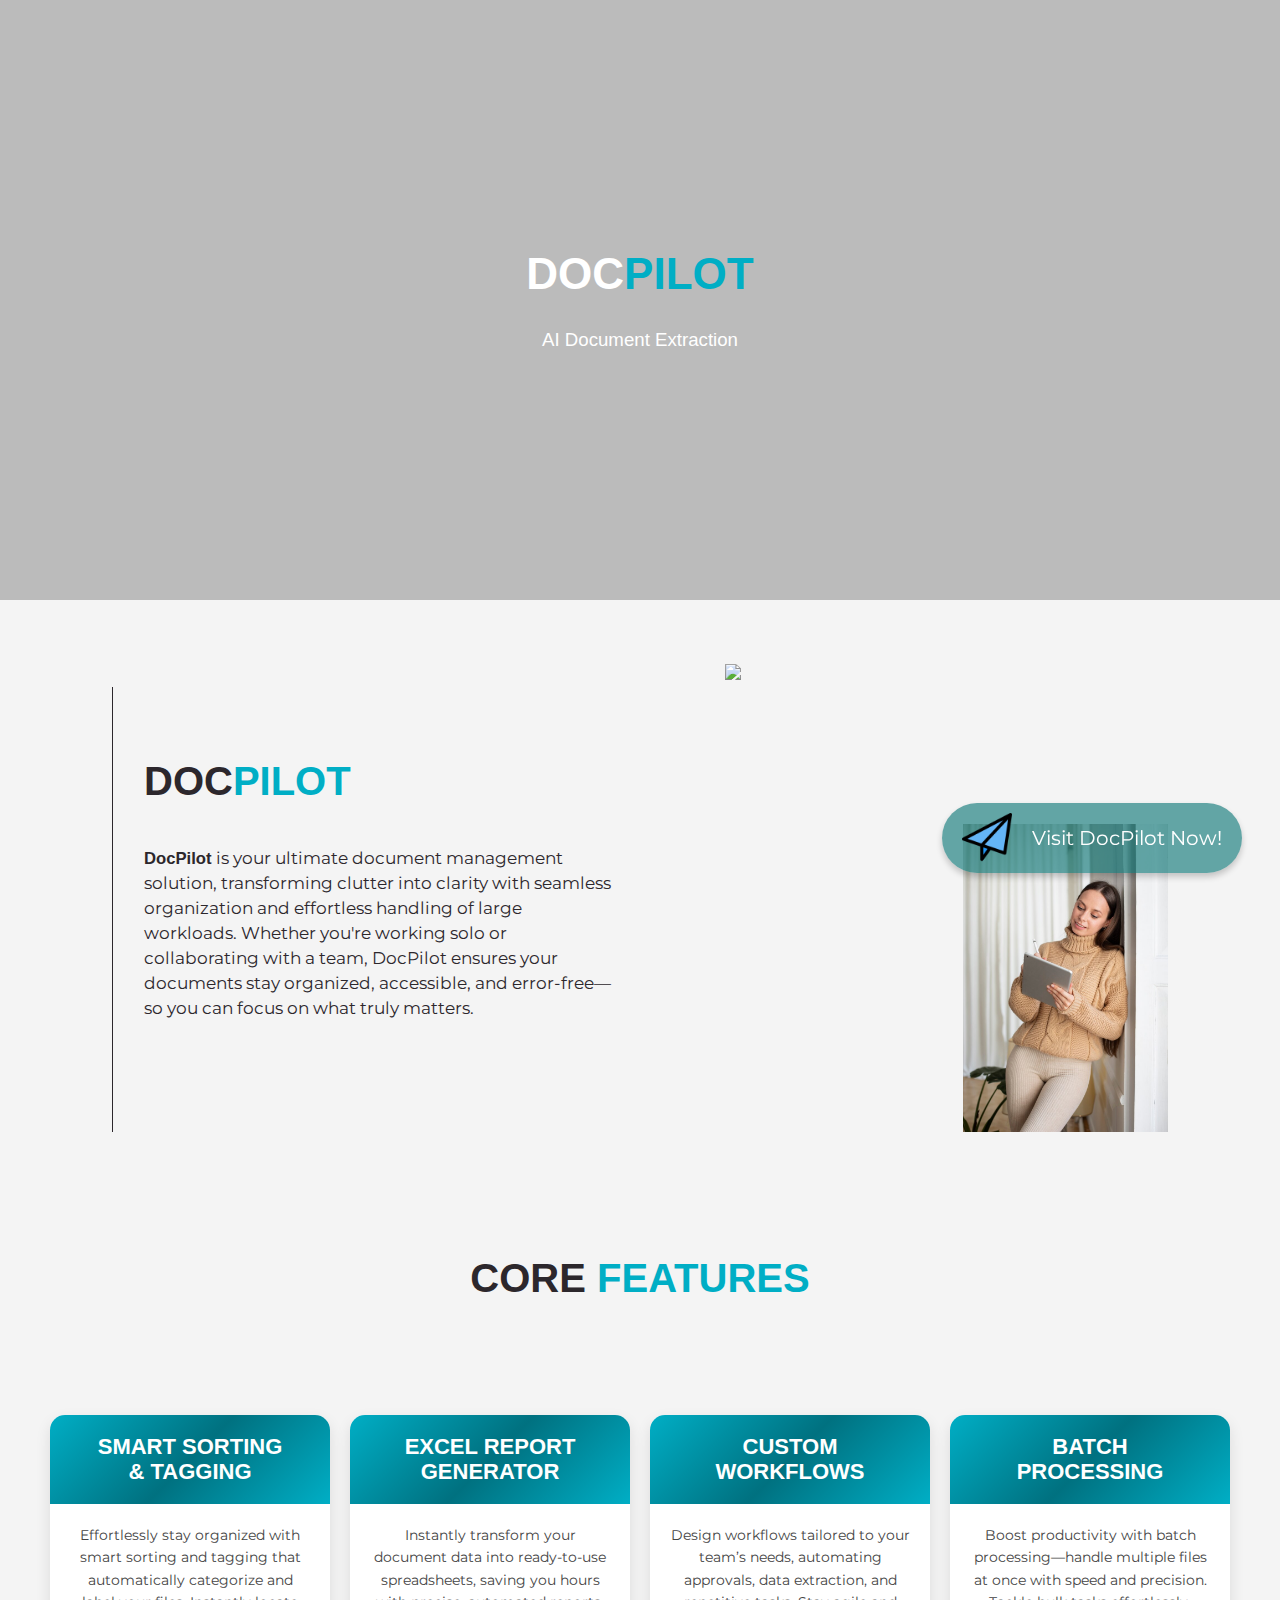
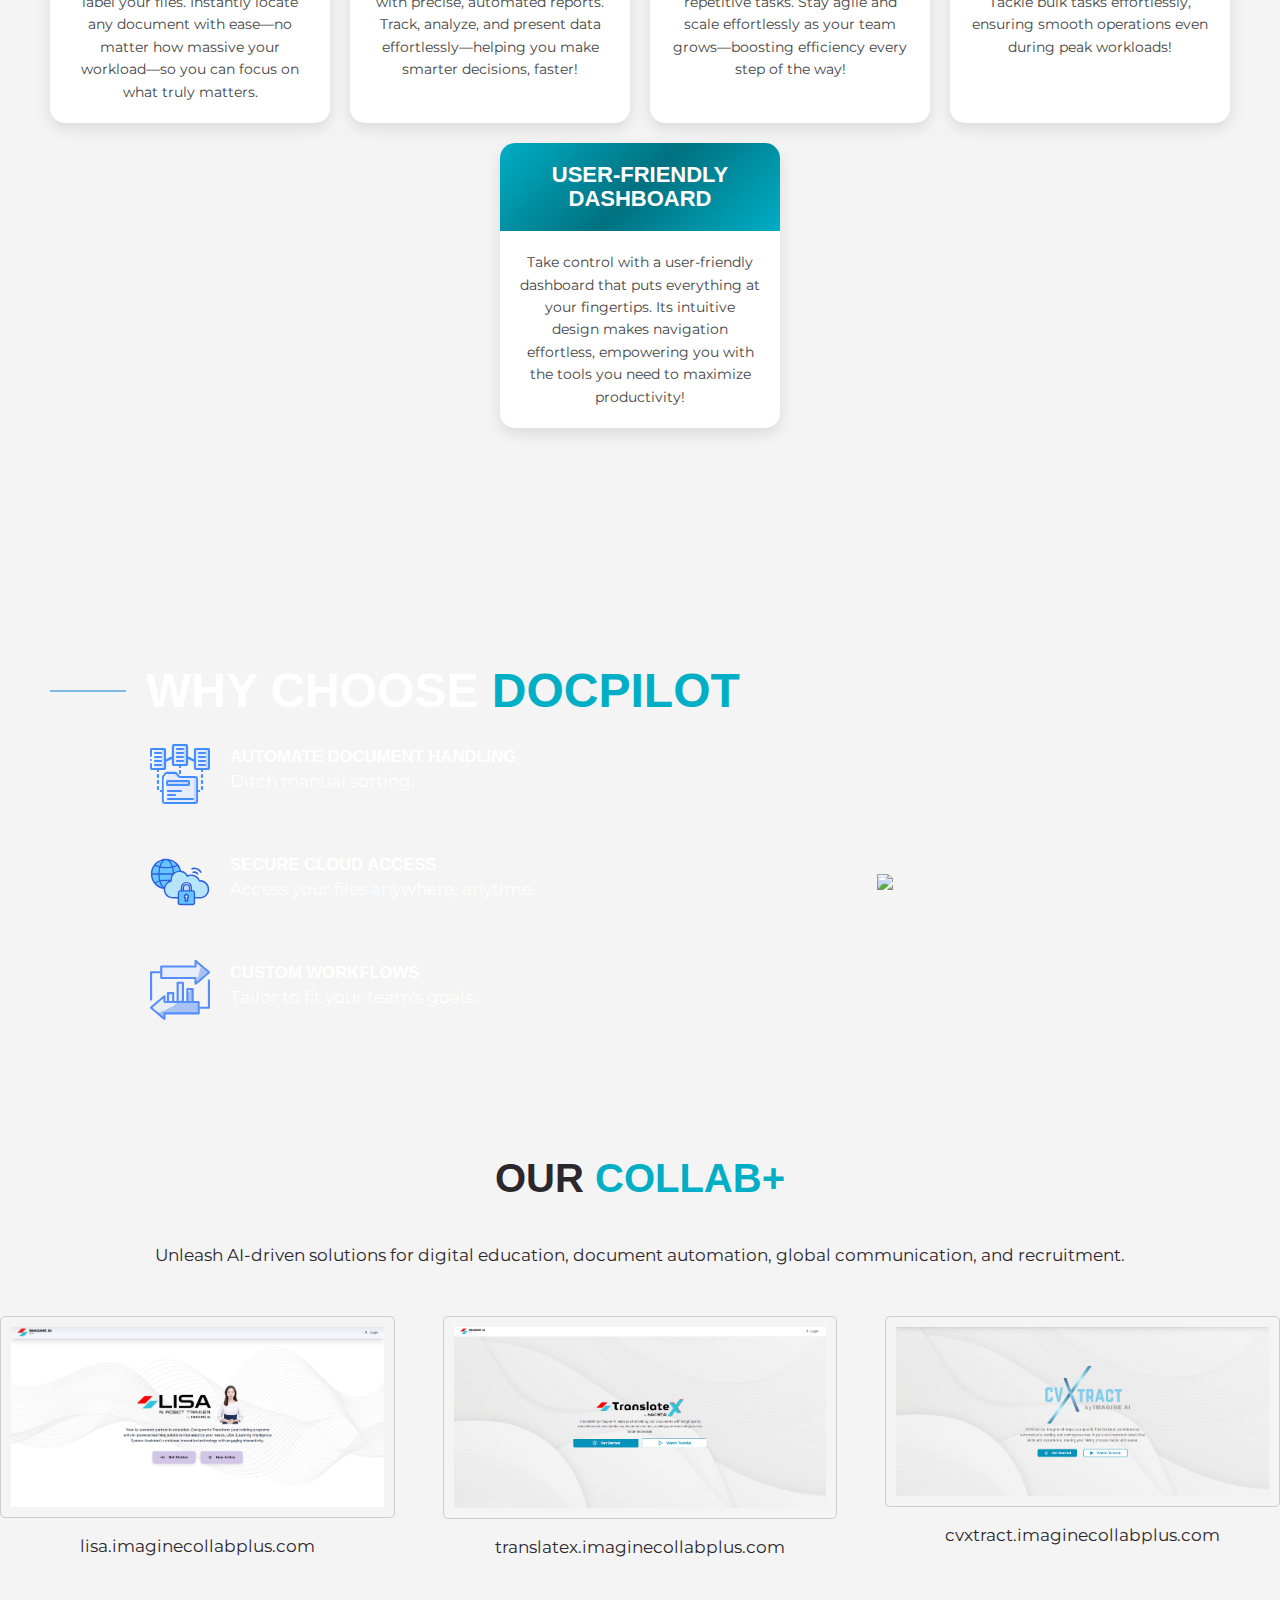
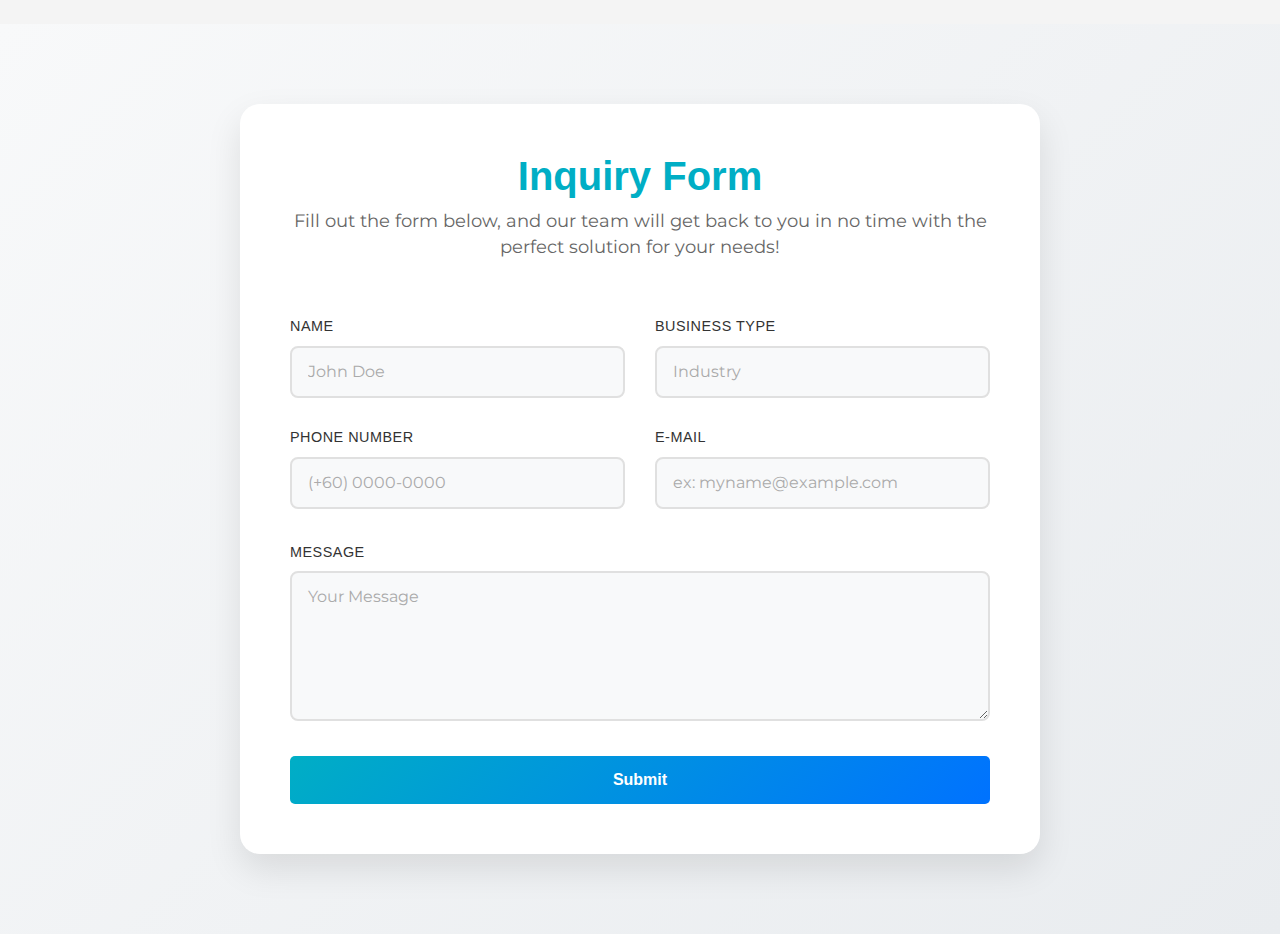
==== index.html @ 4d60c409 "2" ====
<!DOCTYPE html>
<html>
  <head>
    <meta charset="utf-8" />
    <title>DOCPilot</title>
    <!-- Stylesheets -->
    <link href="css/style.css" rel="stylesheet" />
    <link href="css/sme360.css" rel="stylesheet" />

    <link rel="preconnect" href="https://fonts.googleapis.com" />
    <link rel="preconnect" href="https://fonts.gstatic.com" crossorigin />
    <link
      href="https://fonts.googleapis.com/css2?family=Montserrat:ital,wght@0,100..900;1,100..900&display=swap"
      rel="stylesheet"
    />

    <!-- Responsive -->
    <meta http-equiv="X-UA-Compatible" content="IE=edge" />
    <meta
      name="viewport"
      content="width=device-width, initial-scale=1.0, maximum-scale=1.0, user-scalable=0"
    />
  </head>

  <body>
    <a
      href="https://docpilot.imaginecollabplus.com/"
      class="floating-button"
      target="_blank"
    >
      <img src="images/paper.ico" alt="Icon" />
      Visit DocPilot Now!
    </a>
    <main>
      <div class="sme360-page">
        <section class="section-banner">
          <div style="text-align: center" class="sme360-banner-text">
            <h2>Doc<span style="color: #00aec5">Pilot</span></h2>
            <p>AI Document Extraction</p>
          </div>
          <div class="sme360-banner"></div>
          <!-- <video autoplay muted loop playsinline>
            <source src="images/background-animation.mp4" type="video/mp4" />
            Your browser does not support the video tag.
          </video> -->
          <video autoplay loop muted playsinline id="bg-video" class="subvideo">
            <source src="images/background-animation.webm" type="video/webm" />
            Your browser does not support the video tag.
          </video>
        </section>

        <section class="section-about-portal">
          <div class="sme360-about-portal">
            <div class="sme360-about-portal__container">
              <div class="sme360-about-portal__vertical-line"></div>
              <div class="sme360-about-portal__content-container">
                <div class="sme360-about-portal__first-content">
                  <div class="sme360-about-portal__first-content__left">
                    <div
                      class="sme360-about-portal__first-content__left__heading"
                    >
                      <h2>DOC<span style="color: #00aec5">PILOT</span></h2>
                    </div>
                    <div class="margin-bottom-3">
                      <p>
                        <b>DocPilot</b> is your ultimate document management
                        solution, transforming clutter into clarity with
                        seamless organization and effortless handling of large
                        workloads. Whether you're working solo or collaborating
                        with a team, DocPilot ensures your documents stay
                        organized, accessible, and error-free—so you can focus
                        on what truly matters.
                      </p>
                    </div>
                  </div>
                  <div class="sme360-about-portal__first-content__right">
                    <div
                      class="sme360-about-portal__first-content__right__gallery"
                    >
                      <div
                        class="sme360-about-portal__first__right__gallery-image-wrapper"
                      >
                        <!--[-->
                        <img src="images/head1.jpg" />
                        <img src="images/head2.jpg" />
                        <!--]-->
                      </div>
                    </div>
                  </div>
                </div>
              </div>
            </div>
          </div>
        </section>

        <section class="pricing-section">
          <div style="text-align: center" class="container">
            <h2 class="pricing-section-h2">
              CORE <span style="color: #00aec5">FEATURES</span>
            </h2>
            <br />

            <div class="pricing-cards">
              <div class="pricing-card" data-position="top">
                <div class="pricing-header">
                  <h3>Smart Sorting <br />& Tagging</h3>
                </div>
                <div class="pricing-description">
                  Effortlessly stay organized with smart sorting and tagging
                  that automatically categorize and label your files. Instantly
                  locate any document with ease—no matter how massive your
                  workload—so you can focus on what truly matters.
                </div>
              </div>

              <div class="pricing-card" data-position="bottom">
                <div class="pricing-header">
                  <h3>Excel Report<br />Generator</h3>
                </div>
                <div class="pricing-description">
                  Instantly transform your document data into ready-to-use
                  spreadsheets, saving you hours with precise, automated
                  reports. Track, analyze, and present data effortlessly—helping
                  you make smarter decisions, faster!
                </div>
              </div>

              <div class="pricing-card" data-position="top">
                <div class="pricing-header"><h3>Custom Workflows</h3></div>
                <div class="pricing-description">
                  Design workflows tailored to your team’s needs, automating
                  approvals, data extraction, and repetitive tasks. Stay agile
                  and scale effortlessly as your team grows—boosting efficiency
                  every step of the way!
                </div>
              </div>

              <div class="pricing-card" data-position="bottom">
                <div class="pricing-header">
                  <h3>Batch <br />Processing</h3>
                </div>
                <div class="pricing-description">
                  Boost productivity with batch processing—handle multiple files
                  at once with speed and precision. Tackle bulk tasks
                  effortlessly, ensuring smooth operations even during peak
                  workloads!
                </div>
              </div>

              <div class="pricing-card" data-position="top">
                <div class="pricing-header">
                  <h3>User-Friendly<br />Dashboard</h3>
                </div>
                <div class="pricing-description">
                  Take control with a user-friendly dashboard that puts
                  everything at your fingertips. Its intuitive design makes
                  navigation effortless, empowering you with the tools you need
                  to maximize productivity!
                </div>
              </div>
            </div>

            <!-- <div class="core-features">
              <div style="width: 100%" class="core-features-component">
                <div style="width: 70%; background-color: #a9a9a9">
                  <span class="core-features-component-maintext"
                    ><h6>SMART SORTING & TAGGING</h6></span
                  >
                  <span class="core-features-component-subtext"
                    ><p>
                      Effortlessly stay organized with smart sorting and tagging
                      that automatically categorize and label your files.
                      Instantly locate any document with ease—no matter how
                      massive your workload—so you can focus on what truly
                      matters.
                    </p></span
                  >
                </div>
              </div>
              <div style="width: 100%" class="core-features-component">
                <div style="width: 68%; background-color: #a9a9a9">
                  <span class="core-features-component-maintext"
                    ><h6>EXCEL REPORT GENERATOR</h6></span
                  >
                  <span class="core-features-component-subtext"
                    ><p>
                      The Excel Report Generator instantly transforms your
                      document data into ready-to-use spreadsheets, saving you
                      hours with precise, automated reports. Perfect for
                      tracking, analyzing, and presenting data effortlessly—so
                      you can make smarter decisions, faster!
                    </p></span
                  >
                </div>
              </div>
              <div style="width: 100%" class="core-features-component">
                <div style="width: 66%; background-color: #a9a9a9">
                  <span class="core-features-component-maintext"
                    ><h6>CUSTOM WORKFLOWS</h6></span
                  >
                  <span class="core-features-component-subtext"
                    ><p>
                      Design custom workflows tailored to your team’s needs,
                      automating approvals, data extraction, and repetitive
                      tasks. Stay agile and scale effortlessly as your team
                      grows and workloads increase—boosting efficiency every
                      step of the way!
                    </p></span
                  >
                </div>
              </div>
              <div style="width: 100%" class="core-features-component">
                <div style="width: 64%; background-color: #a9a9a9">
                  <span class="core-features-component-maintext"
                    ><h6>BATCH PROCESSING</h6></span
                  >
                  <span class="core-features-component-subtext"
                    ><p>
                      Boost productivity with batch processing—handle multiple
                      files at once with speed and precision. Tackle bulk tasks
                      effortlessly, ensuring smooth operations even during peak
                      workloads!
                    </p></span
                  >
                </div>
              </div>
              <div style="width: 100%" class="core-features-component">
                <div style="width: 62%; background-color: #a9a9a9">
                  <span class="core-features-component-maintext"
                    ><h6>USER-FRIENDLY DASHBOARD</h6></span
                  >
                  <span class="core-features-component-subtext"
                    ><p>
                      Take control with a user-friendly dashboard that puts
                      everything at your fingertips. Its intuitive design makes
                      navigation effortless, empowering you with the tools you
                      need to maximize productivity and efficiency!
                    </p></span
                  >
                </div>
              </div>
            </div> -->
          </div>
        </section>

        <!-- <section class="section-subbanner">
          <video autoplay muted loop playsinline>
            <source src="images/background-animation2.mp4" type="video/mp4" />
          </video>

          <div class="sme360-subbanner-container">
            <div class="sme360-subbanner__heading">
              <h2>WHY CHOOSE DOCPILOT?</h2>
            </div>

            <div class="d-grid grid-template-2 section-padding">
              <div>
                <div class="d-flex margin-bottom-3">
                  <div class="grid-icon">
                    <img src="images/99.svg" width="60" />
                  </div>
                  <div style="text-align: start">
                    <strong>AUTOMATE DOCUMENT HANDLING</strong><br />
                    Ditch manual sorting.
                  </div>
                </div>
                <div class="d-flex margin-bottom-3">
                  <div class="grid-icon">
                    <img src="images/120.svg" width="60" />
                  </div>
                  <div style="text-align: start">
                    <strong>SECURE CLOUD ACCESS</strong><br />
                    Access your files anywhere, anytime.
                  </div>
                </div>
                <div class="d-flex margin-bottom-3">
                  <div class="grid-icon">
                    <img src="images/110.svg" width="60" />
                  </div>
                  <div style="text-align: start">
                    <strong>CUSTOM WORKFLOWS</strong><br />
                    Tailor to fit your team's goals.
                  </div>
                </div>
              </div>
            </div>
          </div>

          
        </section> -->

        <section class="section-subbanner">
          <div class="sme360-subbanner-container">
            <div class="sme360-subbanner__heading">
              <h2>Why Choose <span style="color: #00aec5"> Docpilot </span></h2>
            </div>
            <div class="d-grid grid-template-2 section-padding">
              <div
                style="
                  display: flex;
                  flex-direction: column;
                  justify-content: center;
                "
              >
                <div class="d-flex margin-bottom-3">
                  <div class="grid-icon">
                    <img src="images/ico1.svg" width="60" />
                  </div>
                  <div>
                    <strong>AUTOMATE DOCUMENT HANDLING</strong><br />
                    Ditch manual sorting.
                  </div>
                </div>
                <div class="d-flex margin-bottom-3">
                  <div class="grid-icon">
                    <img src="images/ico2.svg" width="60" />
                  </div>
                  <div>
                    <strong>SECURE CLOUD ACCESS</strong><br />
                    Access your files anywhere, anytime.
                  </div>
                </div>
                <div class="d-flex margin-bottom-3">
                  <div class="grid-icon">
                    <img src="images/ico3.svg" width="60" />
                  </div>
                  <div>
                    <strong>CUSTOM WORKFLOWS </strong><br />
                    Tailor to fit your team's goals.
                  </div>
                </div>
              </div>
              <div
                style="
                  display: flex;
                  justify-content: center;
                  align-items: center;
                "
              >
                <img
                  style="max-width: 100%; height: auto; max-width: 70%"
                  src="images/DocPilot_laptop2.png"
                />
              </div>
            </div>
          </div>
          <video
            autoplay
            loop
            muted
            playsinline
            id="bg-video"
            class="subvideo2"
          >
            <source src="images/background-animation2.webm" type="video/webm" />
            Your browser does not support the video tag.
          </video>
        </section>

        <section class="section-about-portal">
          <div class="sme360-about-portal">
            <div class="sme360-about-portal__container2">
              <div class="sme360-about-portal__vertical-line"></div>
              <div class="sme360-about-portal__content-container">
                <div class="sme360-about-portal__second-content">
                  <div class="">
                    <div
                      style="text-align: center"
                      class="sme360-about-portal__first-content__left__heading"
                    >
                      <h2>OUR <span style="color: #00aec5">COLLAB+</span></h2>
                    </div>
                    <div style="text-align: center" class="margin-bottom-3">
                      <p>
                        Unleash AI-driven solutions for digital education,
                        document automation, global communication, and
                        recruitment.
                      </p>
                    </div>
                  </div>
                </div>

                <div class="row row-cols-1 row-cols-lg-3 g-10">
                  <div style="text-align: center" class="col">
                    <a
                      href="https://lisa.imaginecollabplus.com/"
                      target="_blank"
                      ><img src="images/lalisa.png"
                    /></a>
                    <div class="pt-2">lisa.imaginecollabplus.com</div>
                  </div>
                  <div style="text-align: center" class="col">
                    <a
                      href="https://translatex.imaginecollabplus.com/"
                      target="_blank"
                      ><img src="images/translateX.png"
                    /></a>
                    <div class="pt-2">translatex.imaginecollabplus.com</div>
                  </div>
                  <div style="text-align: center" class="col">
                    <a
                      href="https://cvxtract.imaginecollabplus.com/"
                      target="_blank"
                      ><img src="images/CVxtract.png"
                    /></a>
                    <div class="pt-2">cvxtract.imaginecollabplus.com</div>
                  </div>
                </div>
              </div>
            </div>
          </div>
        </section>

        <section class="inquiry-form-section">
          <div style="text-align: center" class="form-container">
            <h2>Inquiry Form</h2>
            <p>
              Fill out the form below, and our team will get back to you in no
              time with the perfect solution for your needs!
            </p>

            <form>
              <div style="padding-top: 16px" class="form-group">
                <div class="form-group-setinput">
                  <label for="first-name">Name</label>
                  <input type="text" id="first-name" placeholder="John Doe" />
                </div>
                <div class="form-group-setinput">
                  <label for="last-name">Business Type</label>
                  <input type="text" id="last-name" placeholder="Industry " />
                </div>
              </div>

              <div style="padding-top: 4px" class="form-group">
                <div class="form-group-setinput">
                  <label for="phone">Phone Number</label>
                  <input type="text" id="phone" placeholder="(+60) 0000-0000" />
                </div>
                <div class="form-group-setinput">
                  <label for="email">E-mail</label>
                  <input
                    type="email"
                    id="email"
                    placeholder="ex: myname@example.com"
                  />
                </div>
              </div>

              <div style="padding-top: 8px" class="form-group">
                <div style="width: 100%" class="form-group-setinput">
                  <label for="message">Message</label>
                  <textarea id="message" placeholder="Your Message"></textarea>
                </div>
              </div>

              <button type="submit" class="submit-btn">Submit</button>
            </form>
          </div>
        </section>
      </div>
    </main>
  </body>
</html>
---- css/style.css ----
:root {
	--v-theme-background: 255,255,255;
	--v-theme-background-overlay-multiplier: 1;
	--v-theme-surface: 255,255,255;
	--v-theme-surface-overlay-multiplier: 1;
	--v-theme-surface-bright: 255,255,255;
	--v-theme-surface-bright-overlay-multiplier: 1;
	--v-theme-surface-light: 238,238,238;
	--v-theme-surface-light-overlay-multiplier: 1;
	--v-theme-surface-variant: 66,66,66;
	--v-theme-surface-variant-overlay-multiplier: 2;
	--v-theme-on-surface-variant: 238,238,238;
	--v-theme-primary: 255,0,255;
	--v-theme-primary-overlay-multiplier: 1;
	--v-theme-primary-darken-1: 31,85,146;
	--v-theme-primary-darken-1-overlay-multiplier: 2;
	--v-theme-secondary: 44,39,44;
	--v-theme-secondary-overlay-multiplier: 2;
	--v-theme-secondary-darken-1: 1,135,134;
	--v-theme-secondary-darken-1-overlay-multiplier: 1;
	--v-theme-error: 208,47,46;
	--v-theme-error-overlay-multiplier: 2;
	--v-theme-info: 255,0,255;
	--v-theme-info-overlay-multiplier: 1;
	--v-theme-success: 71,137,71;
	--v-theme-success-overlay-multiplier: 1;
	--v-theme-warning: 255,0,255;
	--v-theme-warning-overlay-multiplier: 1;
	--v-theme-on-background: 0,0,0;
	--v-theme-on-surface: 0,0,0;
	--v-theme-on-surface-bright: 0,0,0;
	--v-theme-on-surface-light: 0,0,0;
	--v-theme-on-primary: 255,255,255;
	--v-theme-on-primary-darken-1: 255,255,255;
	--v-theme-on-secondary: 255,255,255;
	--v-theme-on-secondary-darken-1: 255,255,255;
	--v-theme-on-error: 255,255,255;
	--v-theme-on-info: 255,255,255;
	--v-theme-on-success: 255,255,255;
	--v-theme-on-warning: 255,255,255;
	--v-border-color: 0, 0, 0;
	--v-border-opacity: 0.12;
	--v-high-emphasis-opacity: 0.87;
	--v-medium-emphasis-opacity: 0.6;
	--v-disabled-opacity: 0.38;
	--v-idle-opacity: 0.04;
	--v-hover-opacity: 0.04;
	--v-focus-opacity: 0.12;
	--v-selected-opacity: 0.08;
	--v-activated-opacity: 0.12;
	--v-pressed-opacity: 0.12;
	--v-dragged-opacity: 0.08;
	--v-theme-kbd: 33, 37, 41;
	--v-theme-on-kbd: 255, 255, 255;
	--v-theme-code: 245, 245, 245;
	--v-theme-on-code: 0, 0, 0;
}
.v-theme--light {
	color-scheme: normal;
	--v-theme-background: 255,255,255;
	--v-theme-background-overlay-multiplier: 1;
	--v-theme-surface: 255,255,255;
	--v-theme-surface-overlay-multiplier: 1;
	--v-theme-surface-bright: 255,255,255;
	--v-theme-surface-bright-overlay-multiplier: 1;
	--v-theme-surface-light: 238,238,238;
	--v-theme-surface-light-overlay-multiplier: 1;
	--v-theme-surface-variant: 66,66,66;
	--v-theme-surface-variant-overlay-multiplier: 2;
	--v-theme-on-surface-variant: 238,238,238;
	--v-theme-primary: 24,103,192;
	--v-theme-primary-overlay-multiplier: 2;
	--v-theme-primary-darken-1: 31,85,146;
	--v-theme-primary-darken-1-overlay-multiplier: 2;
	--v-theme-secondary: 72,169,166;
	--v-theme-secondary-overlay-multiplier: 1;
	--v-theme-secondary-darken-1: 1,135,134;
	--v-theme-secondary-darken-1-overlay-multiplier: 1;
	--v-theme-error: 176,0,32;
	--v-theme-error-overlay-multiplier: 2;
	--v-theme-info: 33,150,243;
	--v-theme-info-overlay-multiplier: 1;
	--v-theme-success: 76,175,80;
	--v-theme-success-overlay-multiplier: 1;
	--v-theme-warning: 251,140,0;
	--v-theme-warning-overlay-multiplier: 1;
	--v-theme-on-background: 0,0,0;
	--v-theme-on-surface: 0,0,0;
	--v-theme-on-surface-bright: 0,0,0;
	--v-theme-on-surface-light: 0,0,0;
	--v-theme-on-primary: 255,255,255;
	--v-theme-on-primary-darken-1: 255,255,255;
	--v-theme-on-secondary: 255,255,255;
	--v-theme-on-secondary-darken-1: 255,255,255;
	--v-theme-on-error: 255,255,255;
	--v-theme-on-info: 255,255,255;
	--v-theme-on-success: 255,255,255;
	--v-theme-on-warning: 255,255,255;
	--v-border-color: 0, 0, 0;
	--v-border-opacity: 0.12;
	--v-high-emphasis-opacity: 0.87;
	--v-medium-emphasis-opacity: 0.6;
	--v-disabled-opacity: 0.38;
	--v-idle-opacity: 0.04;
	--v-hover-opacity: 0.04;
	--v-focus-opacity: 0.12;
	--v-selected-opacity: 0.08;
	--v-activated-opacity: 0.12;
	--v-pressed-opacity: 0.12;
	--v-dragged-opacity: 0.08;
	--v-theme-kbd: 33, 37, 41;
	--v-theme-on-kbd: 255, 255, 255;
	--v-theme-code: 245, 245, 245;
	--v-theme-on-code: 0, 0, 0;
}
.v-theme--dark {
	color-scheme: dark;
	--v-theme-background: 18,18,18;
	--v-theme-background-overlay-multiplier: 1;
	--v-theme-surface: 33,33,33;
	--v-theme-surface-overlay-multiplier: 1;
	--v-theme-surface-bright: 204,191,214;
	--v-theme-surface-bright-overlay-multiplier: 2;
	--v-theme-surface-light: 66,66,66;
	--v-theme-surface-light-overlay-multiplier: 1;
	--v-theme-surface-variant: 163,163,163;
	--v-theme-surface-variant-overlay-multiplier: 2;
	--v-theme-on-surface-variant: 66,66,66;
	--v-theme-primary: 33,150,243;
	--v-theme-primary-overlay-multiplier: 2;
	--v-theme-primary-darken-1: 39,124,193;
	--v-theme-primary-darken-1-overlay-multiplier: 2;
	--v-theme-secondary: 84,182,178;
	--v-theme-secondary-overlay-multiplier: 2;
	--v-theme-secondary-darken-1: 72,169,166;
	--v-theme-secondary-darken-1-overlay-multiplier: 2;
	--v-theme-error: 207,102,121;
	--v-theme-error-overlay-multiplier: 2;
	--v-theme-info: 33,150,243;
	--v-theme-info-overlay-multiplier: 2;
	--v-theme-success: 76,175,80;
	--v-theme-success-overlay-multiplier: 2;
	--v-theme-warning: 251,140,0;
	--v-theme-warning-overlay-multiplier: 2;
	--v-theme-on-background: 255,255,255;
	--v-theme-on-surface: 255,255,255;
	--v-theme-on-surface-bright: 0,0,0;
	--v-theme-on-surface-light: 255,255,255;
	--v-theme-on-primary: 255,255,255;
	--v-theme-on-primary-darken-1: 255,255,255;
	--v-theme-on-secondary: 255,255,255;
	--v-theme-on-secondary-darken-1: 255,255,255;
	--v-theme-on-error: 255,255,255;
	--v-theme-on-info: 255,255,255;
	--v-theme-on-success: 255,255,255;
	--v-theme-on-warning: 255,255,255;
	--v-border-color: 255, 255, 255;
	--v-border-opacity: 0.12;
	--v-high-emphasis-opacity: 1;
	--v-medium-emphasis-opacity: 0.7;
	--v-disabled-opacity: 0.5;
	--v-idle-opacity: 0.1;
	--v-hover-opacity: 0.04;
	--v-focus-opacity: 0.12;
	--v-selected-opacity: 0.08;
	--v-activated-opacity: 0.12;
	--v-pressed-opacity: 0.16;
	--v-dragged-opacity: 0.08;
	--v-theme-kbd: 33, 37, 41;
	--v-theme-on-kbd: 255, 255, 255;
	--v-theme-code: 52, 52, 52;
	--v-theme-on-code: 204, 204, 204;
}
.v-theme--vuetifyLightTheme {
	color-scheme: normal;
	--v-theme-background: 255,255,255;
	--v-theme-background-overlay-multiplier: 1;
	--v-theme-surface: 255,255,255;
	--v-theme-surface-overlay-multiplier: 1;
	--v-theme-surface-bright: 255,255,255;
	--v-theme-surface-bright-overlay-multiplier: 1;
	--v-theme-surface-light: 238,238,238;
	--v-theme-surface-light-overlay-multiplier: 1;
	--v-theme-surface-variant: 66,66,66;
	--v-theme-surface-variant-overlay-multiplier: 2;
	--v-theme-on-surface-variant: 238,238,238;
	--v-theme-primary: 255,0,255;
	--v-theme-primary-overlay-multiplier: 1;
	--v-theme-primary-darken-1: 31,85,146;
	--v-theme-primary-darken-1-overlay-multiplier: 2;
	--v-theme-secondary: 44,39,44;
	--v-theme-secondary-overlay-multiplier: 2;
	--v-theme-secondary-darken-1: 1,135,134;
	--v-theme-secondary-darken-1-overlay-multiplier: 1;
	--v-theme-error: 208,47,46;
	--v-theme-error-overlay-multiplier: 2;
	--v-theme-info: 255,0,255;
	--v-theme-info-overlay-multiplier: 1;
	--v-theme-success: 71,137,71;
	--v-theme-success-overlay-multiplier: 1;
	--v-theme-warning: 255,0,255;
	--v-theme-warning-overlay-multiplier: 1;
	--v-theme-on-background: 0,0,0;
	--v-theme-on-surface: 0,0,0;
	--v-theme-on-surface-bright: 0,0,0;
	--v-theme-on-surface-light: 0,0,0;
	--v-theme-on-primary: 255,255,255;
	--v-theme-on-primary-darken-1: 255,255,255;
	--v-theme-on-secondary: 255,255,255;
	--v-theme-on-secondary-darken-1: 255,255,255;
	--v-theme-on-error: 255,255,255;
	--v-theme-on-info: 255,255,255;
	--v-theme-on-success: 255,255,255;
	--v-theme-on-warning: 255,255,255;
	--v-border-color: 0, 0, 0;
	--v-border-opacity: 0.12;
	--v-high-emphasis-opacity: 0.87;
	--v-medium-emphasis-opacity: 0.6;
	--v-disabled-opacity: 0.38;
	--v-idle-opacity: 0.04;
	--v-hover-opacity: 0.04;
	--v-focus-opacity: 0.12;
	--v-selected-opacity: 0.08;
	--v-activated-opacity: 0.12;
	--v-pressed-opacity: 0.12;
	--v-dragged-opacity: 0.08;
	--v-theme-kbd: 33, 37, 41;
	--v-theme-on-kbd: 255, 255, 255;
	--v-theme-code: 245, 245, 245;
	--v-theme-on-code: 0, 0, 0;
}
.bg-background {
	--v-theme-overlay-multiplier: var(--v-theme-background-overlay-multiplier);
	background-color: rgb(var(--v-theme-background)) !important;
	color: rgb(var(--v-theme-on-background)) !important;
}
.bg-surface {
	--v-theme-overlay-multiplier: var(--v-theme-surface-overlay-multiplier);
	background-color: rgb(var(--v-theme-surface)) !important;
	color: rgb(var(--v-theme-on-surface)) !important;
}
.bg-surface-bright {
	--v-theme-overlay-multiplier: var(--v-theme-surface-bright-overlay-multiplier);
	background-color: rgb(var(--v-theme-surface-bright)) !important;
	color: rgb(var(--v-theme-on-surface-bright)) !important;
}
.bg-surface-light {
	--v-theme-overlay-multiplier: var(--v-theme-surface-light-overlay-multiplier);
	background-color: rgb(var(--v-theme-surface-light)) !important;
	color: rgb(var(--v-theme-on-surface-light)) !important;
}
.bg-surface-variant {
	--v-theme-overlay-multiplier: var(--v-theme-surface-variant-overlay-multiplier);
	background-color: rgb(var(--v-theme-surface-variant)) !important;
	color: rgb(var(--v-theme-on-surface-variant)) !important;
}
.bg-primary {
	--v-theme-overlay-multiplier: var(--v-theme-primary-overlay-multiplier);
	background-color: rgb(var(--v-theme-primary)) !important;
	color: rgb(var(--v-theme-on-primary)) !important;
}
.bg-primary-darken-1 {
	--v-theme-overlay-multiplier: var(--v-theme-primary-darken-1-overlay-multiplier);
	background-color: rgb(var(--v-theme-primary-darken-1)) !important;
	color: rgb(var(--v-theme-on-primary-darken-1)) !important;
}
.bg-secondary {
	--v-theme-overlay-multiplier: var(--v-theme-secondary-overlay-multiplier);
	background-color: rgb(var(--v-theme-secondary)) !important;
	color: rgb(var(--v-theme-on-secondary)) !important;
}
.bg-secondary-darken-1 {
	--v-theme-overlay-multiplier: var(--v-theme-secondary-darken-1-overlay-multiplier);
	background-color: rgb(var(--v-theme-secondary-darken-1)) !important;
	color: rgb(var(--v-theme-on-secondary-darken-1)) !important;
}
.bg-error {
	--v-theme-overlay-multiplier: var(--v-theme-error-overlay-multiplier);
	background-color: rgb(var(--v-theme-error)) !important;
	color: rgb(var(--v-theme-on-error)) !important;
}
.bg-info {
	--v-theme-overlay-multiplier: var(--v-theme-info-overlay-multiplier);
	background-color: rgb(var(--v-theme-info)) !important;
	color: rgb(var(--v-theme-on-info)) !important;
}
.bg-success {
	--v-theme-overlay-multiplier: var(--v-theme-success-overlay-multiplier);
	background-color: rgb(var(--v-theme-success)) !important;
	color: rgb(var(--v-theme-on-success)) !important;
}
.bg-warning {
	--v-theme-overlay-multiplier: var(--v-theme-warning-overlay-multiplier);
	background-color: rgb(var(--v-theme-warning)) !important;
	color: rgb(var(--v-theme-on-warning)) !important;
}
.text-background {
	color: rgb(var(--v-theme-background)) !important;
}
.border-background {
	--v-border-color: var(--v-theme-background);
}
.text-surface {
	color: rgb(var(--v-theme-surface)) !important;
}
.border-surface {
	--v-border-color: var(--v-theme-surface);
}
.text-surface-bright {
	color: rgb(var(--v-theme-surface-bright)) !important;
}
.border-surface-bright {
	--v-border-color: var(--v-theme-surface-bright);
}
.text-surface-light {
	color: rgb(var(--v-theme-surface-light)) !important;
}
.border-surface-light {
	--v-border-color: var(--v-theme-surface-light);
}
.text-surface-variant {
	color: rgb(var(--v-theme-surface-variant)) !important;
}
.border-surface-variant {
	--v-border-color: var(--v-theme-surface-variant);
}
.on-surface-variant {
	color: rgb(var(--v-theme-on-surface-variant)) !important;
}
.text-primary {
	color: rgb(var(--v-theme-primary)) !important;
}
.border-primary {
	--v-border-color: var(--v-theme-primary);
}
.text-primary-darken-1 {
	color: rgb(var(--v-theme-primary-darken-1)) !important;
}
.border-primary-darken-1 {
	--v-border-color: var(--v-theme-primary-darken-1);
}
.text-secondary {
	color: rgb(var(--v-theme-secondary)) !important;
}
.border-secondary {
	--v-border-color: var(--v-theme-secondary);
}
.text-secondary-darken-1 {
	color: rgb(var(--v-theme-secondary-darken-1)) !important;
}
.border-secondary-darken-1 {
	--v-border-color: var(--v-theme-secondary-darken-1);
}
.text-error {
	color: rgb(var(--v-theme-error)) !important;
}
.border-error {
	--v-border-color: var(--v-theme-error);
}
.text-info {
	color: rgb(var(--v-theme-info)) !important;
}
.border-info {
	--v-border-color: var(--v-theme-info);
}
.text-success {
	color: rgb(var(--v-theme-success)) !important;
}
.border-success {
	--v-border-color: var(--v-theme-success);
}
.text-warning {
	color: rgb(var(--v-theme-warning)) !important;
}
.border-warning {
	--v-border-color: var(--v-theme-warning);
}
.on-background {
	color: rgb(var(--v-theme-on-background)) !important;
}
.on-surface {
	color: rgb(var(--v-theme-on-surface)) !important;
}
.on-surface-bright {
	color: rgb(var(--v-theme-on-surface-bright)) !important;
}
.on-surface-light {
	color: rgb(var(--v-theme-on-surface-light)) !important;
}
.on-primary {
	color: rgb(var(--v-theme-on-primary)) !important;
}
.on-primary-darken-1 {
	color: rgb(var(--v-theme-on-primary-darken-1)) !important;
}
.on-secondary {
	color: rgb(var(--v-theme-on-secondary)) !important;
}
.on-secondary-darken-1 {
	color: rgb(var(--v-theme-on-secondary-darken-1)) !important;
}
.on-error {
	color: rgb(var(--v-theme-on-error)) !important;
}
.on-info {
	color: rgb(var(--v-theme-on-info)) !important;
}
.on-success {
	color: rgb(var(--v-theme-on-success)) !important;
}
.on-warning {
	color: rgb(var(--v-theme-on-warning)) !important;
}

/*! tailwindcss v3.4.3 | MIT License | https://tailwindcss.com*/*,:after,:before{border:0 solid #e5e7eb;box-sizing:border-box}:after,:before{--tw-content:""}:host,html{line-height:1.5;-webkit-text-size-adjust:100%;font-family:ui-sans-serif,system-ui,sans-serif,Apple Color Emoji,Segoe UI Emoji,Segoe UI Symbol,Noto Color Emoji;font-feature-settings:normal;font-variation-settings:normal;-moz-tab-size:4;-o-tab-size:4;tab-size:4;-webkit-tap-highlight-color:transparent}body{line-height:inherit;margin:0}hr{border-top-width:1px;color:inherit;height:0}abbr:where([title]){-webkit-text-decoration:underline dotted;text-decoration:underline dotted}h1,h2,h3,h4,h5,h6{font-size:inherit;font-weight:inherit}a{color:inherit;text-decoration:inherit}b,strong{font-weight:bolder}code,kbd,pre,samp{font-family:ui-monospace,SFMono-Regular,Menlo,Monaco,Consolas,Liberation Mono,Courier New,monospace;font-feature-settings:normal;font-size:1em;font-variation-settings:normal}small{font-size:80%}sub,sup{font-size:75%;line-height:0;position:relative;vertical-align:baseline}sub{bottom:-.25em}sup{top:-.5em}table{border-collapse:collapse;border-color:inherit;text-indent:0}button,input,optgroup,select,textarea{color:inherit;font-family:inherit;font-feature-settings:inherit;font-size:100%;font-variation-settings:inherit;font-weight:inherit;letter-spacing:inherit;line-height:inherit;margin:0;padding:0}button,select{text-transform:none}button,input:where([type=button]),input:where([type=reset]),input:where([type=submit]){-webkit-appearance:button;background-color:transparent;background-image:none}:-moz-focusring{outline:auto}:-moz-ui-invalid{box-shadow:none}progress{vertical-align:baseline}::-webkit-inner-spin-button,::-webkit-outer-spin-button{height:auto}[type=search]{-webkit-appearance:textfield;outline-offset:-2px}::-webkit-search-decoration{-webkit-appearance:none}::-webkit-file-upload-button{-webkit-appearance:button;font:inherit}summary{display:list-item}blockquote,dd,dl,figure,h1,h2,h3,h4,h5,h6,hr,p,pre{margin:0}fieldset{margin:0}fieldset,legend{padding:0}menu,ol,ul{list-style:none;margin:0;padding:0}dialog{padding:0}textarea{resize:vertical}input::-moz-placeholder,textarea::-moz-placeholder{color:#9ca3af;opacity:1}input::placeholder,textarea::placeholder{color:#9ca3af;opacity:1}[role=button],button{cursor:pointer}:disabled{cursor:default}audio,canvas,embed,iframe,img,object,svg,video{display:block;vertical-align:middle}img,video{height:auto;max-width:100%}[hidden]{display:none}*,:after,:before{--tw-border-spacing-x:0;--tw-border-spacing-y:0;--tw-translate-x:0;--tw-translate-y:0;--tw-rotate:0;--tw-skew-x:0;--tw-skew-y:0;--tw-scale-x:1;--tw-scale-y:1;--tw-pan-x: ;--tw-pan-y: ;--tw-pinch-zoom: ;--tw-scroll-snap-strictness:proximity;--tw-gradient-from-position: ;--tw-gradient-via-position: ;--tw-gradient-to-position: ;--tw-ordinal: ;--tw-slashed-zero: ;--tw-numeric-figure: ;--tw-numeric-spacing: ;--tw-numeric-fraction: ;--tw-ring-inset: ;--tw-ring-offset-width:0px;--tw-ring-offset-color:#fff;--tw-ring-color:rgba(59,130,246,.5);--tw-ring-offset-shadow:0 0 #0000;--tw-ring-shadow:0 0 #0000;--tw-shadow:0 0 #0000;--tw-shadow-colored:0 0 #0000;--tw-blur: ;--tw-brightness: ;--tw-contrast: ;--tw-grayscale: ;--tw-hue-rotate: ;--tw-invert: ;--tw-saturate: ;--tw-sepia: ;--tw-drop-shadow: ;--tw-backdrop-blur: ;--tw-backdrop-brightness: ;--tw-backdrop-contrast: ;--tw-backdrop-grayscale: ;--tw-backdrop-hue-rotate: ;--tw-backdrop-invert: ;--tw-backdrop-opacity: ;--tw-backdrop-saturate: ;--tw-backdrop-sepia: ;--tw-contain-size: ;--tw-contain-layout: ;--tw-contain-paint: ;--tw-contain-style: }::backdrop{--tw-border-spacing-x:0;--tw-border-spacing-y:0;--tw-translate-x:0;--tw-translate-y:0;--tw-rotate:0;--tw-skew-x:0;--tw-skew-y:0;--tw-scale-x:1;--tw-scale-y:1;--tw-pan-x: ;--tw-pan-y: ;--tw-pinch-zoom: ;--tw-scroll-snap-strictness:proximity;--tw-gradient-from-position: ;--tw-gradient-via-position: ;--tw-gradient-to-position: ;--tw-ordinal: ;--tw-slashed-zero: ;--tw-numeric-figure: ;--tw-numeric-spacing: ;--tw-numeric-fraction: ;--tw-ring-inset: ;--tw-ring-offset-width:0px;--tw-ring-offset-color:#fff;--tw-ring-color:rgba(59,130,246,.5);--tw-ring-offset-shadow:0 0 #0000;--tw-ring-shadow:0 0 #0000;--tw-shadow:0 0 #0000;--tw-shadow-colored:0 0 #0000;--tw-blur: ;--tw-brightness: ;--tw-contrast: ;--tw-grayscale: ;--tw-hue-rotate: ;--tw-invert: ;--tw-saturate: ;--tw-sepia: ;--tw-drop-shadow: ;--tw-backdrop-blur: ;--tw-backdrop-brightness: ;--tw-backdrop-contrast: ;--tw-backdrop-grayscale: ;--tw-backdrop-hue-rotate: ;--tw-backdrop-invert: ;--tw-backdrop-opacity: ;--tw-backdrop-saturate: ;--tw-backdrop-sepia: ;--tw-contain-size: ;--tw-contain-layout: ;--tw-contain-paint: ;--tw-contain-style: }.tw-absolute{position:absolute!important}.-tw-left-\[22\%\]{left:-22%!important}.tw-right-\[26px\]{right:26px!important}.tw-top-1\/3{top:33.333333%!important}.tw-top-\[26px\]{top:26px!important}.tw-col-span-2{grid-column:span 2/span 2!important}.tw-col-span-3{grid-column:span 3/span 3!important}.tw-col-start-1{grid-column-start:1!important}.tw-col-start-2{grid-column-start:2!important}.tw-row-start-1{grid-row-start:1!important}.tw-row-end-1{grid-row-end:1!important}.tw-row-end-3{grid-row-end:3!important}.-tw-ml-6{margin-left:-1.5rem!important}.tw-mb-4{margin-bottom:1rem!important}.tw-mb-6{margin-bottom:1.5rem!important}.tw-ml-auto{margin-left:auto!important}.tw-block{display:block!important}.tw-inline{display:inline!important}.tw-flex{display:flex!important}.tw-grid{display:grid!important}.tw-hidden{display:none!important}.tw-h-\[15px\]{height:15px!important}.tw-h-\[50\%\]{height:50%!important}.tw-h-\[51\%\]{height:51%!important}.tw-h-\[52px\]{height:52px!important}.tw-h-\[calc\(49\%-2rem\)\]{height:calc(49% - 2rem)!important}.tw-h-\[calc\(50\%-2rem\)\]{height:calc(50% - 2rem)!important}.tw-w-\[15px\]{width:15px!important}.tw-max-w-\[900px\]{max-width:900px!important}.tw-rotate-\[270deg\]{--tw-rotate:270deg!important;transform:translate(var(--tw-translate-x),var(--tw-translate-y)) rotate(270deg) skewX(var(--tw-skew-x)) skewY(var(--tw-skew-y)) scaleX(var(--tw-scale-x)) scaleY(var(--tw-scale-y))!important;transform:translate(var(--tw-translate-x),var(--tw-translate-y)) rotate(var(--tw-rotate)) skewX(var(--tw-skew-x)) skewY(var(--tw-skew-y)) scaleX(var(--tw-scale-x)) scaleY(var(--tw-scale-y))!important}.tw-grid-cols-1{grid-template-columns:repeat(1,minmax(0,1fr))!important}.tw-grid-cols-9{grid-template-columns:repeat(9,minmax(0,1fr))!important}.tw-flex-col{flex-direction:column!important}.tw-items-center{align-items:center!important}.tw-justify-center{justify-content:center!important}.tw-justify-between{justify-content:space-between!important}.tw-gap-x-4{-moz-column-gap:1rem!important;column-gap:1rem!important}.tw-gap-y-6{row-gap:1.5rem!important}.tw-px-2{padding-left:.5rem!important;padding-right:.5rem!important}.tw-py-8{padding-bottom:2rem!important;padding-top:2rem!important}.tw-pl-6{padding-left:1.5rem!important}.tw-pt-\[2rem\]{padding-top:2rem!important}.tw-text-2xl{font-size:var(--font-size-2xl)!important}.tw-text-lg{font-size:var(--font-size-lg)!important}.tw-text-sm{font-size:var(--font-size-sm)!important}.tw-font-light{font-weight:300!important}.tw-font-medium{font-weight:500!important}.tw-italic{font-style:italic!important}@media (min-width:480px){.sm\:-tw-left-\[15\%\]{left:-15%!important}}@media (min-width:720px){.md\:tw-justify-center{justify-content:center!important}}@media (min-width:960px){.lg\:tw-left-0{left:0!important}.lg\:tw-block{display:block!important}.lg\:tw-flex{display:flex!important}.lg\:tw-grid{display:grid!important}.lg\:tw-h-\[39\%\]{height:39%!important}.lg\:tw-h-\[48\.7\%\]{height:48.7%!important}.lg\:tw-h-\[51\.3\%\]{height:51.3%!important}.lg\:tw-h-\[61\%\]{height:61%!important}.lg\:tw-max-w-\[60\%\]{max-width:60%!important}.lg\:tw-max-w-\[70\%\]{max-width:70%!important}.lg\:tw-grid-cols-2{grid-template-columns:repeat(2,minmax(0,1fr))!important}.lg\:tw-grid-cols-4{grid-template-columns:repeat(4,minmax(0,1fr))!important}.lg\:tw-flex-row{flex-direction:row!important}.lg\:tw-justify-end{justify-content:flex-end!important}.lg\:tw-pl-\[92px\]{padding-left:92px!important}.lg\:tw-pt-\[12rem\]{padding-top:12rem!important}}@media (min-width:1200px){.xl\:tw-block{display:block!important}.xl\:tw-flex{display:flex!important}.xl\:tw-grid{display:grid!important}.xl\:tw-grid-cols-3{grid-template-columns:repeat(3,minmax(0,1fr))!important}.xl\:tw-gap-x-6{-moz-column-gap:1.5rem!important;column-gap:1.5rem!important}.tablet\:tw-block{display:block!important}.tablet\:tw-hidden{display:none!important}}@media (min-width:1400px){.\32xl\:tw-col-start-2{grid-column-start:2!important}.\32xl\:tw-grid{display:grid!important}.\32xl\:tw-grid-cols-8{grid-template-columns:repeat(8,minmax(0,1fr))!important}.\32xl\:tw-gap-x-12{-moz-column-gap:3rem!important;column-gap:3rem!important}}

:root{--color-primary:#f0f;--color-secondary:#2c272c;--color-background:#fff;--color-card-background:#fff;--color-text:#2c272c;--color-background-text:#0a0a0a;--color-button-text:#fff;--color-button-text-secondary:#b8bcbf;--color-button-background:#2c272c;--color-button-link-text:#0778fd;--color-button-icon-background:#000;--color-overlay:rgba(0,0,0,.7);--color-header-background:#fff;--color-header-background-transparent:hsla(0,0%,100%,0);--color-header-nav-link-text:#2c272c;--color-status-success:#478947;--color-status-error:#d02f2e;--color-status-info:#f0f;--color-status-warning:#f0f;--color-border:rgba(0,0,0,.25);--color-border-hover:#f0f;--color-border-collapse-group:rgba(0,0,0,.25);--html-font-family:Montserrat,sans-serif;--html-font-style:normal;--html-font-weight:400;--html-font-size:16px;--html-letter-spacing:0em;--html-line-height:1.5;--font-size-xxs:clamp(0.625rem,calc(0.5rem + 0.20833vw),0.75rem);--font-size-xs:clamp(0.75rem,calc(0.625rem + 0.20833vw),0.875rem);--font-size-sm:clamp(0.875rem,calc(0.812rem + 0.105vw),0.938rem);--font-size-base:clamp(0.938rem,calc(0.876rem + 0.10333vw),1rem);--font-size-md:clamp(1rem,calc(0.875rem + 0.20833vw),1.125rem);--font-size-lg:clamp(1.125rem,calc(1rem + 0.20833vw),1.25rem);--font-size-xl:clamp(1.25rem,calc(1rem + 0.41667vw),1.5rem);--font-size-2xl:clamp(1.5rem,calc(1.25rem + 0.41667vw),1.75rem);--font-size-3xl:clamp(1.25rem,calc(0.5rem + 1.25vw),2rem);--font-size-4xl:clamp(2rem,calc(1.75rem + 0.41667vw),2.25rem);--font-size-5xl:clamp(2.25rem,calc(1.5rem + 1.25vw),3rem);--font-size-6xl:clamp(3rem,calc(1.5rem + 2.5vw),4.5rem);--font-size-7xl:clamp(2.375rem,calc(-2.75rem + 8.54167vw),7.5rem);--font-size-heading-1:clamp(3rem,calc(1.5rem + 2.5vw),4.5rem);--font-size-heading-2:clamp(2.25rem,calc(1.5rem + 1.25vw),3rem);--font-size-heading-3:clamp(2rem,calc(1.75rem + 0.41667vw),2.25rem);--easing:cubic-bezier(0.33,0,0,1);--duration-ultra-fast:100ms;--duration-fast:300ms;--duration-normal:500ms;--duration-slow:1200ms;--delay-small:33ms;--delay-normal:67ms;--delay-long:133ms;--header-height:calc(clamp(5rem, calc(4rem + 1.6666666667vw), 6rem));--header-nav-action-height:48px;--header-nav-action-width:48px;--header-nav-action-height-mobile:41px;--header-nav-action-width-mobile:41px;--color-footer-background:#191919;--color-footer-text:#fcf4f4;--color-footer-divider:hsla(206,5%,74%,.15);--color-footer-divider-vertical:hsla(0,4%,91%,.2);--color-footer-social-button-icon:#f0f;--color-footer-social-button-background:#f5fffa;--color-service-card-background:#f9f9f9;--color-the-process-circle:rgba(41,39,39,.2);--color-qualities-section-background:#f9f9f9;--color-digital-challenges-our-initiative-line:#707070;--color-digital-challenges-our-initiative-bottom-line:#000;--color-partner-director-message-background:hsla(206,5%,74%,.2)}@font-face{font-family:Montserrat;font-style:normal;font-weight:100;src:url(/fonts/montserrat/Montserrat-Thin.ttf) format("truetype")}@font-face{font-family:Montserrat;font-style:normal;font-weight:200;src:url(/fonts/montserrat/Montserrat-ExtraLight.ttf) format("truetype")}@font-face{font-family:Montserrat;font-style:normal;font-weight:300;src:url(/fonts/montserrat/Montserrat-Light.ttf) format("truetype")}@font-face{font-family:Montserrat;font-style:normal;font-weight:400;src:url(/fonts/montserrat/Montserrat-Regular.ttf) format("truetype")}@font-face{font-family:Montserrat;font-style:normal;font-weight:500;src:url(/fonts/montserrat/Montserrat-Medium.ttf) format("truetype")}@font-face{font-family:Montserrat;font-style:normal;font-weight:600;src:url(/fonts/montserrat/Montserrat-SemiBold.ttf) format("truetype")}@font-face{font-family:Montserrat;font-style:normal;font-weight:700;src:url(/fonts/montserrat/Montserrat-Bold.ttf) format("truetype")}@font-face{font-family:Montserrat;font-style:normal;font-weight:800;src:url(/fonts/montserrat/Montserrat-ExtraBold.ttf) format("truetype")}@font-face{font-family:Montserrat;font-style:normal;font-weight:900;src:url(/fonts/montserrat/Montserrat-Black.ttf) format("truetype")}@font-face{font-family:Montserrat;font-style:italic;font-weight:100;src:url(/fonts/montserrat/Montserrat-ThinItalic.ttf) format("truetype")}@font-face{font-family:Montserrat;font-style:italic;font-weight:200;src:url(/fonts/montserrat/Montserrat-ExtraLightItalic.ttf) format("truetype")}@font-face{font-family:Montserrat;font-style:italic;font-weight:300;src:url(/fonts/montserrat/Montserrat-LightItalic.ttf) format("truetype")}@font-face{font-family:Montserrat;font-style:italic;font-weight:400;src:url(/fonts/montserrat/Montserrat-Italic.ttf) format("truetype")}@font-face{font-family:Montserrat;font-style:italic;font-weight:500;src:url(/fonts/montserrat/Montserrat-MediumItalic.ttf) format("truetype")}@font-face{font-family:Montserrat;font-style:italic;font-weight:600;src:url(/fonts/montserrat/Montserrat-SemiBoldItalic.ttf) format("truetype")}@font-face{font-family:Montserrat;font-style:italic;font-weight:700;src:url(/fonts/montserrat/Montserrat-BoldItalic.ttf) format("truetype")}@font-face{font-family:Montserrat;font-style:italic;font-weight:800;src:url(/fonts/montserrat/Montserrat-ExtraBoldItalic.ttf) format("truetype")}@font-face{font-family:Montserrat;font-style:italic;font-weight:900;src:url(/fonts/montserrat/Montserrat-BlackItalic.ttf) format("truetype")}@font-face{font-family:Montserrat Alternates;font-style:normal;font-weight:700;src:url(/fonts/montserrat-alternates/MontserratAlternates-Bold.ttf) format("truetype")}html{font-family:Montserrat,sans-serif!important;font-size:16px;font-style:normal;font-weight:400;letter-spacing:0;line-height:1.5;margin:0;-webkit-font-smoothing:antialiased}body,html{color:#2c272c}body{color:var(--color-text);scroll-padding-top:20px}body[mobile-menu-open=true]{height:100%;overflow:hidden;position:fixed;top:0;transition:fill .2s ease;width:100%}a{color:inherit;text-decoration:none}h1,h2,h3,h4,h5,h6{font-family:Montserrat,sans-serif;font-size:16px;font-style:normal;font-weight:600;letter-spacing:0;line-height:1.1;margin:0}h1{font-size:clamp(3rem,calc(1.5rem + 2.5vw),4.5rem)}h2{font-size:clamp(2.25rem,calc(1.5rem + 1.25vw),3rem)}h3{font-size:clamp(2rem,calc(1.75rem + .41667vw),2.25rem)}h4{font-size:clamp(1.25rem,calc(.5rem + 1.25vw),2rem)}h5{font-size:clamp(1.5rem,calc(1.25rem + .41667vw),1.75rem)}h6{font-size:clamp(1.25rem,calc(1rem + .41667vw),1.5rem)}p{font-size:clamp(1rem,calc(.875rem + .20833vw),1.125rem);margin:0}a{text-decoration:none!important}label,main{font-size:clamp(1rem,calc(.875rem + .20833vw),1.125rem)}main{height:100%}button{-webkit-appearance:none;border:0;border-radius:0;font-family:inherit;font-weight:inherit;margin:0}.container{height:100%;margin:0 auto;max-width:1920px;padding:22px 24px;width:100%}.highlight{color:#f0f;color:var(--color-primary)}.heading-alternate{font-family:Montserrat Alternates,sans-serif!important;text-transform:uppercase}.slide-box-enter-active{transition-duration:.3s;transition-timing-function:ease-in}.slide-box-leave-active{transition-duration:.3s;transition-timing-function:cubic-bezier(0,1,.5,1)}.slide-box-enter-to,.slide-box-leave-from{max-height:200px;overflow:hidden}.slide-box-enter-from,.slide-box-leave-to{max-height:0;overflow:hidden}.fade-enter-active,.fade-leave-active{transition:opacity .5s ease}.fade-enter-from,.fade-leave-to{opacity:0}.type-writer .cursor:after{animation-duration:.5s;animation-iteration-count:infinite;animation-name:blink;background-color:#000;content:"";display:inline-block;height:32px;margin-left:3px;width:16px}@keyframes blink{0%{opacity:1}49%{opacity:1}50%{opacity:0}to{opacity:0}}
---- css/sme360.css ----
:root {
  --v-theme-sme360: #0480dc;
  --v-theme-rgb-sme360: 4, 128, 220;
}

.sme360-theme {
  color: var(--v-theme-sme360) !important;
}

.d-block {
  display: block !important;
}
.d-flex {
  display: flex !important;
}
.d-grid {
  display: grid !important;
}

.grid-template-2 {
  grid-template-columns: repeat(2, minmax(0, 1fr)) !important;
}

.margin-bottom-3 {
  margin-bottom: 3rem;
}

ul.caret-right li {
  position: relative;
  padding-left: 25px;
  padding-top: 8px;
}
ul.caret-right li:before {
  content: url("../images/caret-right.svg");
  position: absolute;
  top: 10px;
  left: 0;
  width: 15px;
  height: 15px;
}

.sme360-page .section-banner {
  width: 100%;
  height: 600px;
  overflow: hidden;
  display: flex;
  align-items: center;
  justify-content: center;
  margin: 0 auto;
  position: relative;
}
.sme360-page .section-banner .sme360-banner img {
  width: 100%;
  height: 100%;
  -o-object-fit: cover !important;
  object-fit: cover !important;
  position: absolute;
  top: 50%;
  right: 50%;
  transform: translate(50%, -50%);
  z-index: 0;
}
.section-banner .sme360-banner:after {
  content: "";
  position: absolute;
  top: 50%;
  right: 50%;
  transform: translate(50%, -50%);
  z-index: 1;
  background: rgba(15, 15, 15, 0.25);
  width: 100%;
  height: 100%;
}
.sme360-page .section-banner .sme360-banner-text {
  width: 50%;
  -o-object-fit: cover !important;
  object-fit: cover !important;
  position: absolute;
  top: 50%;
  right: 50%;
  transform: translate(50%, -50%);
  z-index: 2;
  color: #fff;
}
.sme360-page .section-banner .sme360-banner-text h2 {
  font-size: clamp(2rem, calc(-0.25rem + 3.75vw), 4.25rem);
  font-weight: 700;
  line-height: clamp(2.438rem, calc(-0.305rem + 4.57167vw), 5.181rem);
  margin-bottom: clamp(1rem, calc(-1rem + 3.33333vw), 3rem);
  text-transform: uppercase;
}
.sme360-page .section-banner .sme360-banner-text p {
  font-size: clamp(1rem, calc(0.5rem + 0.83333vw), 1.5rem);
  font-weight: 300;
  line-height: clamp(1.219rem, calc(0.188rem + 1.71833vw), 2.25rem);
}

.sme360-about-portal__container {
  display: flex;
  padding: clamp(2rem, calc(-4rem + 10vw), 8rem)
    clamp(5rem, calc(-1rem + 10vw), 11rem);
}
.sme360-about-portal__vertical-line {
  height: auto;
  padding-left: 2rem;
  position: relative;
  width: 1px;
  display: none;
}
.sme360-about-portal__vertical-line:before {
  background-color: var(--color-secondary);
  content: "";
  height: 95%;
  left: 0;
  position: absolute;
  top: 5%;
  width: 1px;
}
@media (min-width: 960px) {
  .sme360-about-portal__vertical-line {
    display: block;
  }
}
.sme360-about-portal .sme360-about-portal__content-container {
  margin: 0 auto;
  max-width: 1434px;
}
.sme360-about-portal__first-content {
  -moz-column-gap: clamp(2rem, calc(-6rem + 13.33333vw), 10rem);
  column-gap: clamp(2rem, calc(-6rem + 13.33333vw), 10rem);
  grid-template-columns: repeat(2, minmax(0, 1fr));
  align-items: center;
}
@media (min-width: 960px) {
  .sme360-about-portal__first-content {
    display: grid;
  }
}
.sme360-about-portal__first-content__left {
  padding-top: 2rem;
}
.sme360-about-portal__first-content__left2 {
  padding-top: 2rem;
}

.sme360-about-portal__first-content__right {
  padding-left: 2rem;
}
.sme360-about-portal__first-content__left__heading {
  margin-bottom: clamp(2rem, 3.33333vw, 4rem);
}
.sme360-about-portal h3 {
  font-weight: 700;
  line-height: 43.88px;
}
.sme360-about-portal__first__right__gallery-image-wrapper {
  display: grid;
  grid-template-columns: repeat(2, minmax(0, 1fr));
}
.sme360-about-portal__first__right__gallery-image-wrapper img:nth-child(2) {
  padding-left: 1rem;
  padding-top: 10rem;
}
@media (max-width: 767px) {
  .sme360-about-portal__first__right__gallery-image-wrapper {
    padding-top: 2rem;
  }
  .sme360-about-portal__first__right__gallery-image-wrapper img:nth-child(2) {
    padding-top: 5rem;
  }
}

.sme360-qualities {
  padding-left: clamp(1.5rem, calc(-10rem + 19.16667vw), 13rem);
}
.sme360-qualities__container {
  background-color: #e1faff;
  border-top-left-radius: clamp(4rem, calc(-14.5rem + 30.83333vw), 22.5rem);
  max-width: 100%;
  padding-left: clamp(1.5rem, calc(-6.5rem + 13.33333vw), 9.5rem);
  padding-right: clamp(1.5rem, calc(-6.5rem + 13.33333vw), 9.5rem);
  position: relative;
  width: 100%;
}

/* /////////////////////////////////////////////////////// */

.sme360-qualities__background {
  display: flex;
  height: auto;
  justify-content: center;
  left: 0;
  opacity: 4%;
  padding-top: 11rem;
  position: absolute;
  top: 0;
  width: 100%;
  z-index: 0;
}
.sme360-qualities__content {
  max-width: 1235.31px;
  padding-top: 2rem;
}
.sme360-qualities__heading {
  margin-bottom: clamp(1rem, calc(-0.5rem + 2.5vw), 2.5rem);
}
.sme360-qualities__heading h2 {
  font-size: 3rem !important;
  position: relative;
  text-transform: uppercase;
}
.sme360-qualities__heading h2:before {
  background-color: var(--v-theme-sme360);
  content: "";
  height: 1px;
  position: absolute;
  transform: translateY(-50%);
  width: 76px;
  left: -22%;
  top: 33.333333%;
}
.sme360-qualities__benefit-wrapper {
  -moz-column-gap: 1rem;
  column-gap: 1rem;
  display: grid;
  row-gap: 1.5rem;
}
.sme360-qualities__benefit-item {
  background-image: url("data:image/svg+xml;charset=utf-8,%3Csvg xmlns='http://www.w3.org/2000/svg'%3E%3Crect width='100%25' height='100%25' fill='none' stroke='%23E2E2E2FF' stroke-dasharray='6, 14' stroke-linecap='square' stroke-width='4'/%3E%3C/svg%3E");
  padding: 1.5rem;
  width: 100%;
}
.sme360-qualities__benefit-item__title {
  font-size: var(--font-size-xl);
  font-weight: 500;
  margin-bottom: 1rem;
  min-height: 37px;
}
.sme360-qualities__benefit-item__tagline {
  font-weight: 700;
}
.sme360-qualities__benefit-item__description {
  font-size: var(--font-size-base);
  min-height: 92px;
}
@media (min-width: 480px) {
  .sme360-qualities__heading h2:before {
    left: -15%;
  }
}
@media (min-width: 960px) {
  .sme360-qualities {
    padding-bottom: 4rem;
    padding-top: 4rem;
  }
  .sme360-qualities .sme360-qualities__container {
    padding-top: 6rem;
  }
  .sme360-qualities__heading {
    padding-left: 2rem;
    padding-right: 2rem;
  }
  .sme360-qualities__heading h2 {
    padding-left: 92px;
  }
  .sme360-qualities__heading h2:before {
    left: 0;
    top: 50%;
  }
  .sme360-qualities__benefit-wrapper {
    grid-template-columns: repeat(2, minmax(0, 1fr));
    padding: 2rem;
  }
}

.sme360-qualities-plan {
  border-left: 4px solid var(--v-theme-sme360);
  padding-left: 30px;
  margin: 20px 0 30px 0;
  display: flex;
  font-size: var(--font-size-base);
}
.sme360-qualities-plan strong {
  display: block;
  margin-bottom: 10px;
}
.sme360-qualities-plan .plan-price {
  white-space: nowrap;
  color: var(--v-theme-sme360);
  font-weight: 700;
  font-size: 1.15rem;
}
.sme360-qualities-plan .plan-price span {
  font-weight: 400;
  font-size: 0.75rem;
}

.section-subbanner {
  padding: 50px;
}

.section-subbanner {
  width: 100%;
  min-height: 500px;
  display: flex;
  align-items: center;
  justify-content: center;
  margin: 0 auto;
  position: relative;
}

.subvideo {
  position: absolute;
  width: 100%;
  height: 100%;
  object-fit: cover;
  z-index: -1;
  filter: brightness(35%);
}

.subvideo2 {
  position: absolute;
  width: 100%;
  height: 100%;
  object-fit: cover;
  z-index: -1;
  filter: brightness(80%);
}

.section-subbanner .sme360-subbanner img {
  width: 100%;
  height: 100%;
  -o-object-fit: cover !important;
  object-fit: cover !important;
  position: absolute;
  top: 50%;
  right: 50%;
  transform: translate(50%, -50%);
  z-index: 0;
}
.section-subbanner .sme360-subbanner:after {
  content: "";
  position: absolute;
  top: 50%;
  right: 50%;
  transform: translate(50%, -50%);
  z-index: 1;
  /* background: rgba(41, 39, 39, 0.8); */
  width: 100%;
  height: 100%;
}
.section-subbanner .sme360-subbanner-container {
  -o-object-fit: cover !important;
  object-fit: cover !important;
  position: relative;
  z-index: 2;
  color: #fff;
  /* padding: clamp(2rem,calc(-4rem + 10vw),8rem) clamp(5rem,calc(-1rem + 10vw),11rem); */
  width: 100%;
}
.sme360-subbanner__heading {
  margin-bottom: clamp(1rem, calc(-1rem + 3.33333vw), 3rem);
}
.sme360-subbanner__heading h2 {
  font-size: 3rem !important;
  padding-left: 96px;
  position: relative;
  text-transform: uppercase;
}
.sme360-subbanner__heading h2:before {
  background-color: var(--v-theme-sme360);
  content: "";
  height: 1px;
  left: 0;
  position: absolute;
  top: 50%;
  transform: translateY(-50%);
  width: 76px;
}
.section-subbanner .margin-bottom-3:last-child {
  margin-bottom: 0 !important;
}
.grid-icon {
  padding-right: 20px;
}
.grid-icon img {
  max-width: 60px;
}
.section-padding {
  padding-left: 100px;
  padding-right: 100px;
}

.sme360-form label {
  text-transform: uppercase;
  font-size: 0.875rem;
  display: block;
}

.sme360-image img {
  width: 100%;
  height: auto;
  border-radius: 10px;
}

.sme360-form input {
  border-bottom: 1px solid #ddd;
  height: 45px;
  margin-bottom: 3rem;
  font-size: var(--font-size-base);
  width: 100%;
}
.sme360-form textarea {
  width: 100%;
  border-bottom: 1px solid #ddd;
  font-size: var(--font-size-base);
}
.sme360-form input:focus,
.sme360-form textarea:focus {
  outline: none;
  border-bottom: 1px solid #000;
}
.sme360-form input::placeholder,
.sme360-form textarea::placeholder {
  opacity: 0.5;
}
.sme360-form button {
  background: #2c272c;
  border-radius: 50px;
  height: 52px;
  left: 981px;
  padding: 12px 24px;
  top: 3903px;
  width: 100%;
}
.sme360-form button span {
  color: #fff;
  font-size: 16px;
  font-weight: 500;
  line-height: 19.5px;
  text-align: left;
}
.margin-bottom-1 {
  margin-bottom: 1rem;
}

.sme360-about-portal__container2 {
  padding-top: 5%;
  padding-bottom: 5%;
}

@media (max-width: 960px) {
  .sme360-about-portal__container2 {
    padding-top: 10%;
    padding-bottom: 16%;
    padding-right: 4%;
    padding-left: 4%;
  }

  .sme360-about-portal__container {
    padding: 95px 24px;
  }
  .section-subbanner .sme360-subbanner-container {
    padding: 22px 24px;
  }
  .section-padding {
    padding: 0;
  }
  .sme360-about-portal__first-content__left2 {
    display: flex;
    flex-direction: column;
    justify-content: center;
    align-items: center;
    padding-bottom: 4rem;
  }
  .sme360-qualities__body {
    display: flex;
    flex-direction: column;
    justify-content: center;
    align-items: center;
    padding-bottom: 4rem;
  }
  .sme360-about-portal__first-content__left__heading {
    text-align: center;
  }
}
@media (max-width: 767px) {
  .sme360-about-portal__container {
    padding-top: 8%;
    padding-bottom: 16%;
  }

  .sme360-about-portal__container2 {
    padding-top: 16%;
    padding-bottom: 16%;
    padding-right: 4%;
    padding-left: 4%;
  }

  .grid-template-2 {
    grid-template-columns: repeat(1, minmax(0, 1fr)) !important;
  }
  .grid-template-2 > div {
    margin-bottom: 20px;
    display: flex;
    flex-direction: column;
    justify-content: center;
    align-items: center;
  }
  .sme360-about-portal__first-content__left2 {
    display: flex;
    flex-direction: column;
    justify-content: center;
    align-items: center;
  }
  .sme360-qualities__body {
    display: flex;
    flex-direction: column;
    justify-content: center;
    align-items: center;
    padding-bottom: 4rem;
  }
  .section-subbanner {
    min-height: 800px;
  }
  .section-subbanner .grid-template-2 {
    grid-template-columns: none !important;
  }
  .section-subbanner .margin-bottom-3 + .margin-bottom-3 {
    margin-bottom: 3rem !important;
  }
  .m-margin-bottom-3 {
    margin-bottom: 3rem !important;
  }
  .sme360-form .grid-template-2 {
    grid-template-columns: none !important;
  }
  .sme360-about-portal__first-content__right {
    padding-left: 0;
  }
  .sme360-page .section-banner {
    height: 300px;
  }
  .sme360-page .section-banner .sme360-banner-text {
    width: 90%;
  }
  .sme360-qualities__heading h2,
  .sme360-subbanner__heading h2 {
    font-size: 2rem !important;
  }
  .sme360-qualities__heading h2:before {
    width: 65px;
  }
  .sme360-subbanner__heading h2 {
    padding-left: 76px;
  }
  .sme360-subbanner__heading h2:before {
    width: 56px;
  }
  .sme360-qualities-plan {
    flex-wrap: wrap;
  }
}

/*----------- New added 23/9/24 -----------*/
.sme360-qualities__heading h2 p {
  text-transform: none;
  font-weight: normal;
  padding-top: 20px;
}

.right_content_padding {
  padding-top: 50px;
}

.align_top {
  align-items: start !important;
}

/*----------- New added 1/10/24 -----------*/
.row {
  --bs-gutter-x: 1.5rem;
  --bs-gutter-y: 0;
  display: flex;
  flex-wrap: wrap;
  margin-top: calc(-1 * var(--bs-gutter-y));
  margin-right: calc(-0.5 * var(--bs-gutter-x));
  margin-left: calc(-0.5 * var(--bs-gutter-x));
}
.row > * {
  flex-shrink: 0;
  width: 100%;
  max-width: 100%;
  padding-right: calc(var(--bs-gutter-x) * 0.5);
  padding-left: calc(var(--bs-gutter-x) * 0.5);
  margin-top: var(--bs-gutter-y);
}
.col {
  flex: 1 0 0%;
}
.row-cols-1 > * {
  flex: 0 0 auto;
  width: 100%;
}
@media (min-width: 992px) {
  .row-cols-lg-3 > * {
    flex: 0 0 auto;
    width: 33.3333333333%;
  }
  .row-cols-lg-5 > * {
    flex: 0 0 auto;
    width: 20%;
  }
}
.g-10 {
  --bs-gutter-x: 3rem;
  --bs-gutter-y: 3rem;
}
.pt-2 {
  padding-top: 1rem;
}

.plan-col {
  border: 1px solid #fff;
  border-radius: 30px;
}
.plan-title {
  font-size: 3rem;
  padding: 30px 30px 0 30px;
}
.plan-price {
  font-size: 1.5rem;
  font-weight: 600;
  padding: 0 30px 30px 30px;
}
.plan-price span {
  font-size: 1.25rem;
  font-weight: 400;
}
.plan-info-col {
  background: rgba(255, 255, 255, 0.15);
  backdrop-filter: blur(6px);
  padding: 10px 30px;
  font-weight: 500;
  border-radius: 15px;
  margin: 0 30px 30px 30px;
}
.plan-info {
  padding: 6px 0;
}
.icon-col {
  border-radius: 50%;
  height: 130px;
  width: 130px;
  border: 1px dashed #bbb;
  display: inline-block;
  padding: 20px;
  margin-bottom: 20px;
}

body {
  font-family: "Montserrat", sans-serif;
  background-color: #f4f4f4;
  /* margin: 0;
  padding: 0;
  text-align: center; */
}

.core-features {
  display: grid;
  grid-template-rows: repeat(1, minmax(0, 1fr));
}

.core-features-component {
  display: flex;
  flex-direction: row;
  padding: 12px;
  justify-content: flex-end;
  align-items: flex-end;
}

.core-features-component-maintext {
  display: flex;
  background-color: #d3d3d3;
  text-align: left;
}

.core-features-component-subtext {
  display: flex;
  text-align: left;
}

@media (max-width: 1280px) {
  .pricing-card {
    transform: translateY(0) !important;
  }
}

.pricing-section {
  padding-top: 3%;
  padding-bottom: 8%;
}

.pricing-section-h2 {
  padding-bottom: 50px;
}

@media (max-width: 960px) {
  .pricing-section-h2 {
    padding-bottom: 0px;
  }
}

.pricing-title {
  font-size: 28px;
  font-weight: 700;
  margin-bottom: 10px;
}

.pricing-description {
  padding: 20px;
  font-size: 14px;
  color: #444;
  line-height: 1.6;
  text-align: center;
}

.pricing-cards {
  display: flex;
  /* flex-wrap: wrap; */
  justify-content: center;
  gap: 20px;
  padding: 40px 20px;
  position: relative;
}

@media (max-width: 1280px) {
  .pricing-cards {
    display: flex;
    flex-wrap: wrap;
    justify-content: center;
    gap: 20px; /* Space between items */
  }

  .pricing-cards > * {
    width: calc(33.33% - 20px); /* 3 items per row */
  }
}

.pricing-card {
  width: 280px;
  background: white;
  border-radius: 15px;
  overflow: hidden;
  box-shadow: 0 6px 15px rgba(0, 0, 0, 0.1);
  transition: transform 0.3s ease, box-shadow 0.3s ease;
  position: relative;
}

.pricing-card:hover {
  transform: translateY(-10px);
  box-shadow: 0 12px 30px rgba(0, 107, 121, 0.3);
  border-color: #006b79;
}

/* Alternating Top/Bottom Offset for Beehive Layout */
.pricing-card[data-position="top"] {
  transform: translateY(-30px);
}

.pricing-card[data-position="bottom"] {
  transform: translateY(30px);
}

.pricing-header {
  background: linear-gradient(135deg, #00aec5, #007180, #00aec5);
  color: white;
  text-align: center;
  padding: 20px;
  font-size: 16px;
  font-weight: bold;
  text-transform: uppercase;
  letter-spacing: 1px;
}

.pricing-header h3 {
  margin: 0;
  font-size: 22px;
  font-weight: 600;
}

.price {
  font-size: 30px;
  font-weight: 700;
  margin: 5px 0;
}

.price span {
  font-size: 18px;
}

.pricing-features {
  list-style: none;
  padding: 0;
  margin: 20px 0;
}

.pricing-features li {
  padding: 8px 0;
  border-bottom: 1px solid #ddd;
  font-weight: 400;
}

.inquiry-form-section {
  padding: 80px 20px;
  background: linear-gradient(135deg, #f8f9fa, #e9ecef);
}

.form-container {
  max-width: 800px;
  margin: 0 auto;
  padding: 50px;
  background: white;
  border-radius: 20px;
  box-shadow: 0 15px 35px rgba(0, 0, 0, 0.1);
}

.form-container h2 {
  color: #00aec5;
  font-size: 2.5rem;
  margin-bottom: 10px;
}

.form-container p {
  color: #666;
  font-size: 1.1rem;
  margin-bottom: 40px;
}

.form-group {
  display: flex;
  gap: 30px;
  margin-bottom: 25px;
}

.form-group-setinput {
  display: flex;
  flex-direction: column;
  justify-content: flex-start;
  width: 100%;
  align-items: flex-start;
}

.form-group-setinput label {
  display: block;
  margin-bottom: 8px;
  color: #333;
  font-size: 0.9rem;
  font-weight: 500;
  text-transform: uppercase;
  letter-spacing: 0.5px;
}
.section-subbanner {
  padding: 50px;
}
.form-group-setinput input,
.form-group-setinput textarea {
  width: 100%;
  padding: 12px 16px;
  border: 2px solid #e0e0e0;
  border-radius: 8px;
  font-size: 1rem;
  transition: all 0.3s ease;
  background: #f8f9fa;
}
.sme360-subbanner-container {
  max-width: 1500px;
  margin: 0 auto;
}
.form-group-setinput textarea {
  height: 150px;
  resize: vertical;
  min-height: 100px;
}

.form-group-setinput input:focus,
.form-group-setinput textarea:focus {
  outline: none;
  border-color: #006b79;
  background: white;
  box-shadow: 0 0 0 4px rgba(0, 107, 121, 0.1);
}
.sme360-text {
  width: 50%;
}
.form-group-setinput input::placeholder,
.form-group-setinput textarea::placeholder {
  color: #aaa;
}
.sme360-text h2 {
  font-size: 28px;
}
.submit-btn {
  width: 100%;
  padding: 16px;
  background: linear-gradient(135deg, #00aec5, #0072ff);
  color: white;
  border: none;
  border-radius: 8px;
  font-size: 1.1rem;
  font-weight: 600;
  cursor: pointer;
  transition: all 0.3s ease;
  margin-top: 20px;
}
.highlight {
  color: aqua;
}
.submit-btn:hover {
  background: linear-gradient(135deg, #0072ff, #00aec5);
  transform: translateY(-2px);
  box-shadow: 0 5px 15px rgba(0, 114, 255, 0.3);
}

.sme360-feature {
  display: flex;
  align-items: center;
  gap: 15px;
  margin-bottom: 15px;
}
.submit-btn:active {
  transform: translateY(0);
}
.sme360-image {
  width: 50%;
}
.sme360-image img {
  width: 100%;
  height: auto;
  border-radius: 10px;
}
/* Responsive adjustments */
@media (max-width: 768px) {
  .form-container {
    padding: 30px 20px;
  }
  .sme360-image img {
    width: 100%;
    height: auto;
    border-radius: 10px;
  }
  .form-container h2 {
    font-size: 2rem;
  }

  .form-group {
    flex-direction: column;
    gap: 20px;
  }

  .form-group-setinput {
    width: 100%;
  }
}
@media (max-width: 768px) {
  .sme360-content {
    flex-direction: column;
    text-align: center;
  }
}
@media (max-width: 480px) {
  .inquiry-form-section {
    padding: 40px 15px;
  }
  .sme360-text,
  .sme360-image {
    width: 100%;
  }
  .form-container h2 {
    font-size: 1.8rem;
  }
  .sme360-feature {
    flex-direction: column;
  }
  .form-container p {
    font-size: 1rem;
  }
}

/* ////////////////////////////////// */
/* Glow Effect */
.col a img {
  width: 100%;
  padding: 10px;
  border: 1px solid #ccc;
  border-radius: 5px;
  font-size: 14px;
  font-weight: 400;
}

.col a:hover img {
  filter: drop-shadow(0px 0px 20px rgba(0, 107, 121, 1));
  transform: scale(1.05);
  transition: all 0.3s ease;
}

.col .pt-2:hover {
  color: #006b79;
  transition: color 0.3s ease;
}

button {
  background-color: #00aec5;
  color: white;
  border: none;
  padding: 10px 20px;
  font-size: 16px;
  cursor: pointer;
  transition: all 0.3s ease;
}

button:hover {
  background-color: #006b79;
}

.floating-button {
  position: fixed;
  bottom: 3%;
  right: 3%;
  background-color: #00aec5;
  color: white;
  padding: 10px 20px;
  border-radius: 50px;
  display: flex;
  align-items: center;
  text-decoration: none;
  font-family: "Montserrat", sans-serif;
  font-size: 20px;
  box-shadow: 0px 4px 6px rgba(0, 0, 0, 0.2);
  transition: all 0.3s ease;
  z-index: 9999;
}

.submit-btn {
  width: 100%;
  background-color: #00aec5;
  color: white;
  padding: 12px;
  border: none;
  border-radius: 5px;
  font-size: 16px;
  font-weight: 600;
  cursor: pointer;
  margin-top: 10px;
  transition: all 0.3s ease;
}

.submit-btn:hover {
  background-color: #006b79;
  transform: translateY(-2px);
  box-shadow: 0 5px 15px rgba(0, 107, 121, 0.3);
}


button {
  background-color: rgb(0, 112, 112); /* Default button color */
  color: white;
  border: none;
  padding: 10px 20px;
  font-size: 16px;
  cursor: pointer;
  transition: background-color 0.3s ease-in-out;
}

button:hover {
  background-color: rgba(0, 112, 112, 0.6); /* Darker shade when hovered */
}

.floating-button {
  position: fixed;
  bottom: 3%;
  right: 3%;
  background-color: rgba(0, 112, 112, 0.6);
  color: white;
  padding: 10px 20px;
  border-radius: 50px;
  display: flex;
  align-items: center;
  text-decoration: none;
  font-family: "Montserrat", sans-serif;
  font-size: 20px;
  box-shadow: 0px 4px 6px rgba(0, 0, 0, 0.2);
  transition: background 0.3s ease;
  z-index: 9999;
}

.floating-button:hover {
  background-color: #000000;
}

.floating-button img {
  width: 50px; /* Increase the icon size */
  height: 50px;
  margin-right: 20px;
}
/* ////////////////////////////////// */
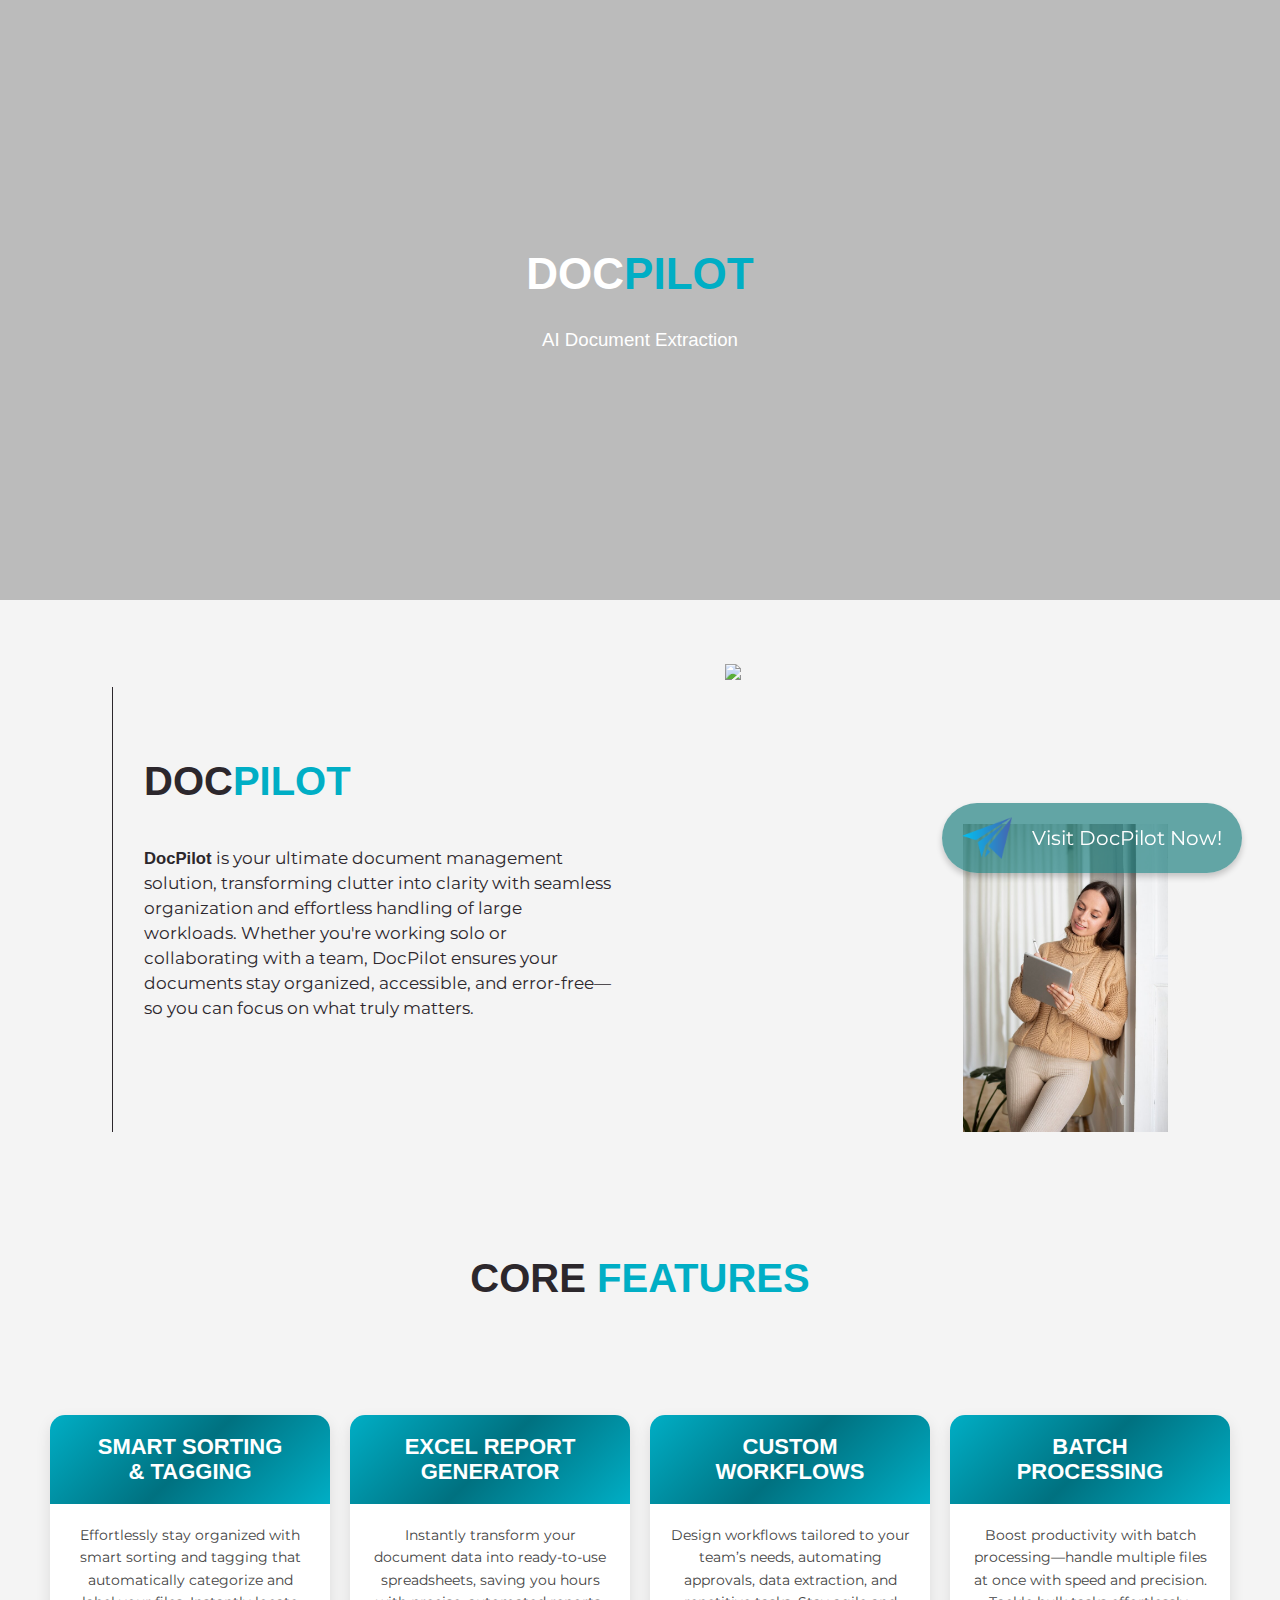
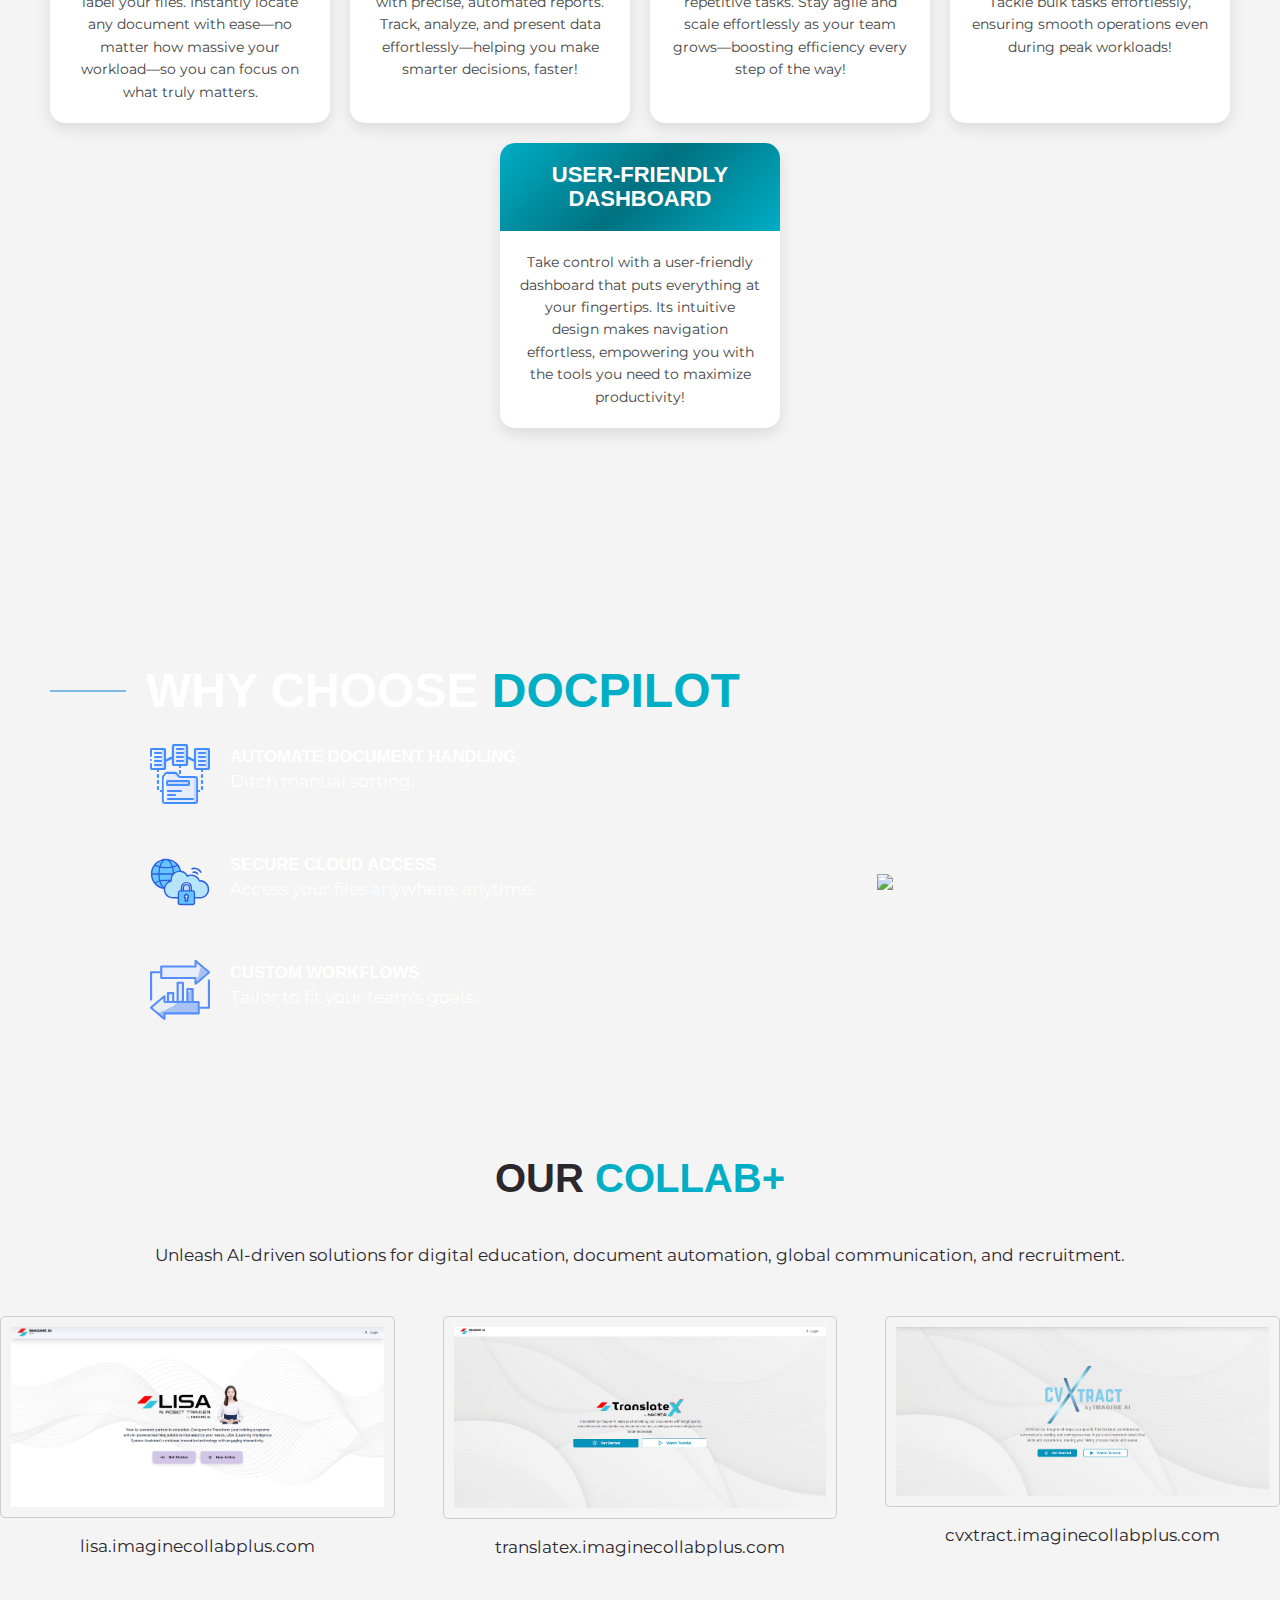
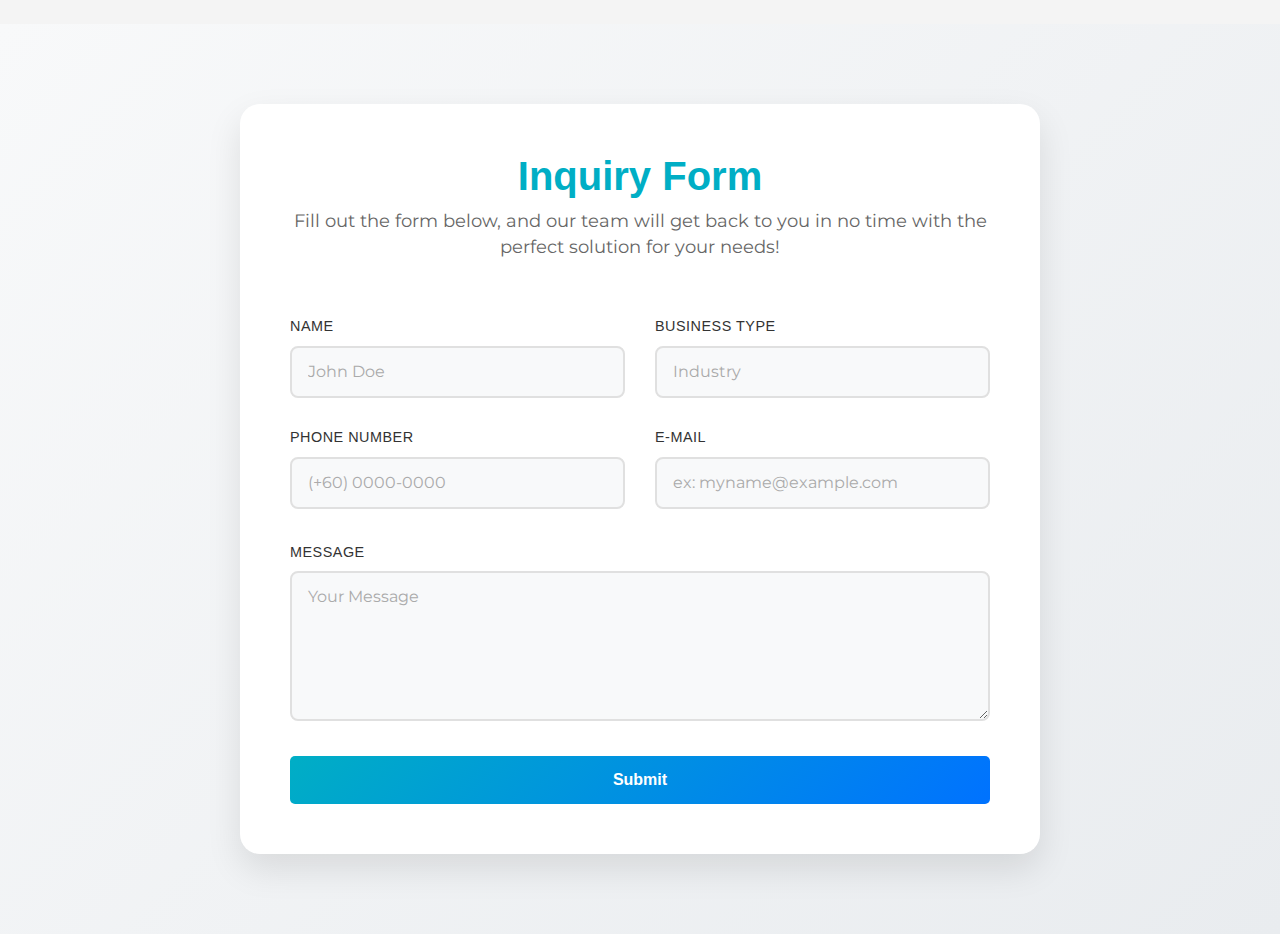
==== commit 3cd386eb: "latest" ====
--- a/index.html
+++ b/index.html
@@ -28,7 +28,7 @@
       class="floating-button"
       target="_blank"
     >
-      <img src="images/paper.ico" alt="Icon" />
+      <img src="images/paperplane.ico" alt="Icon" />
       Visit DocPilot Now!
     </a>
     <main>
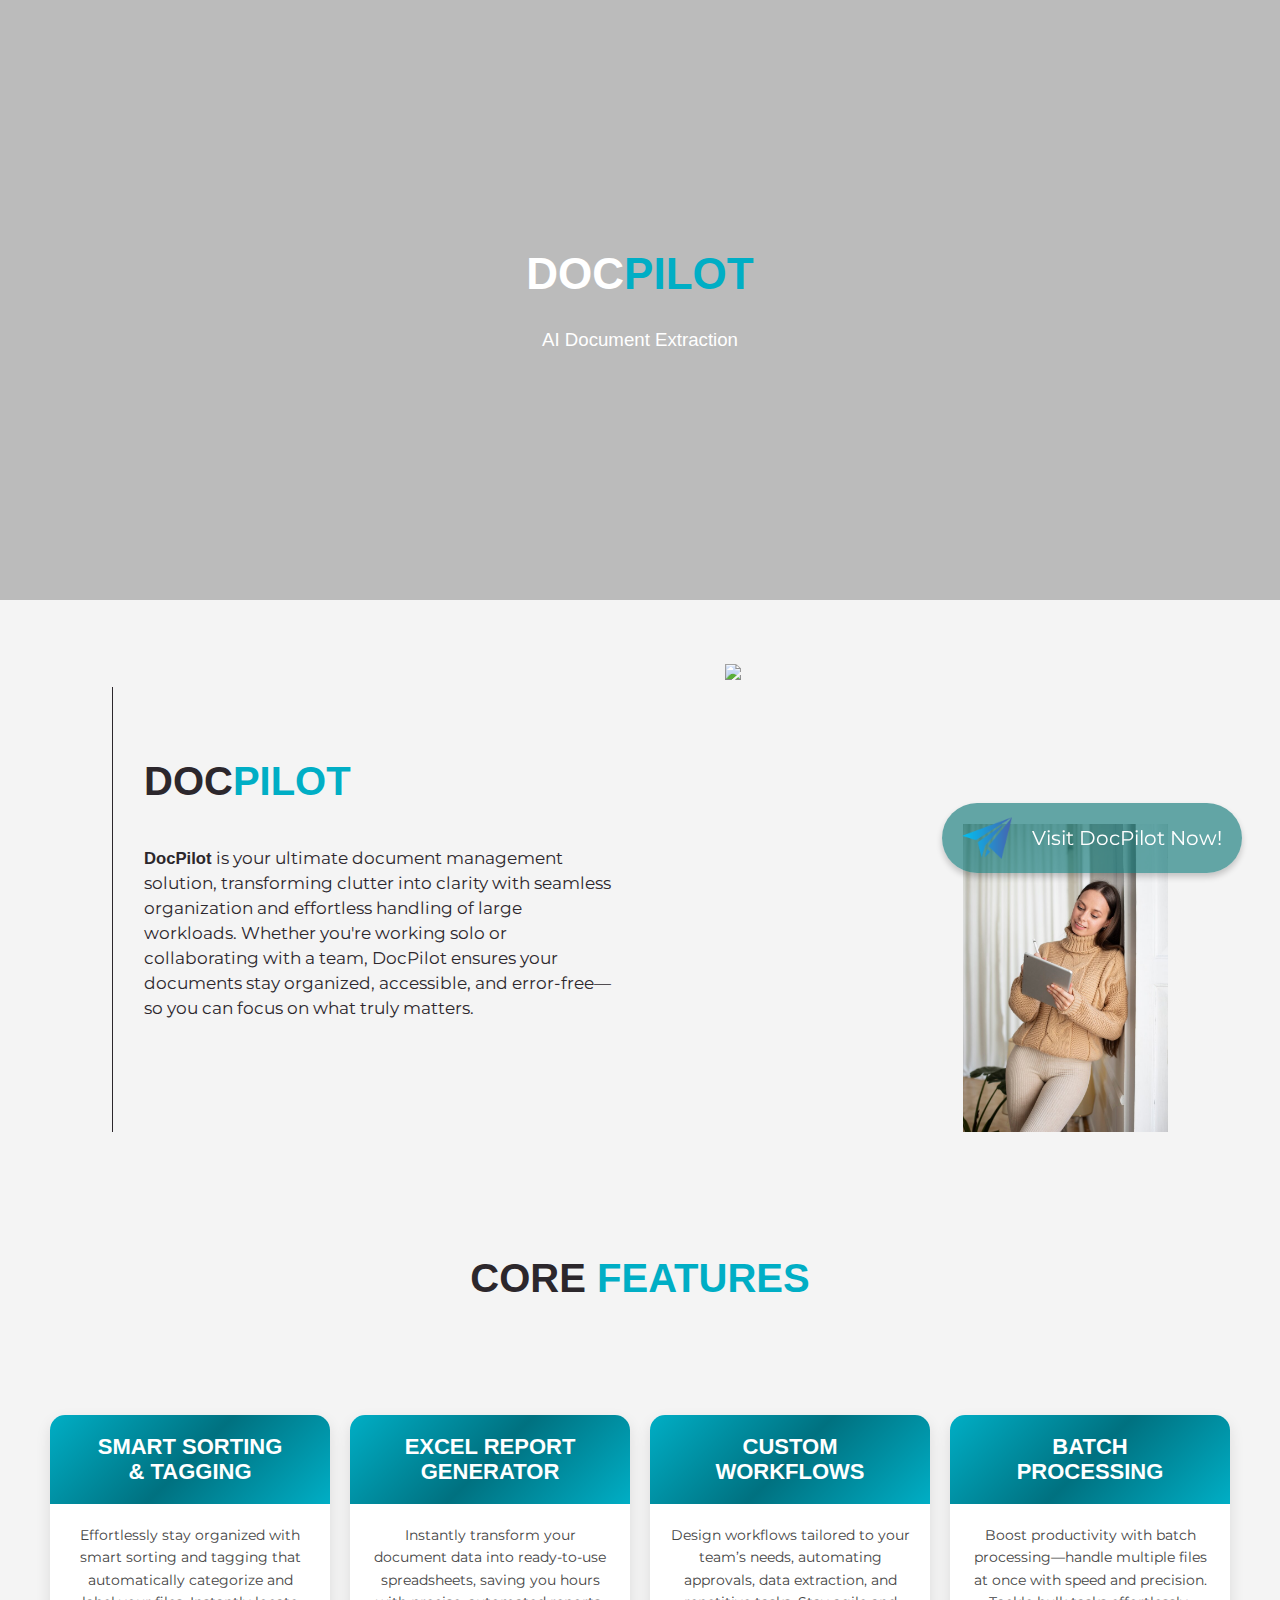
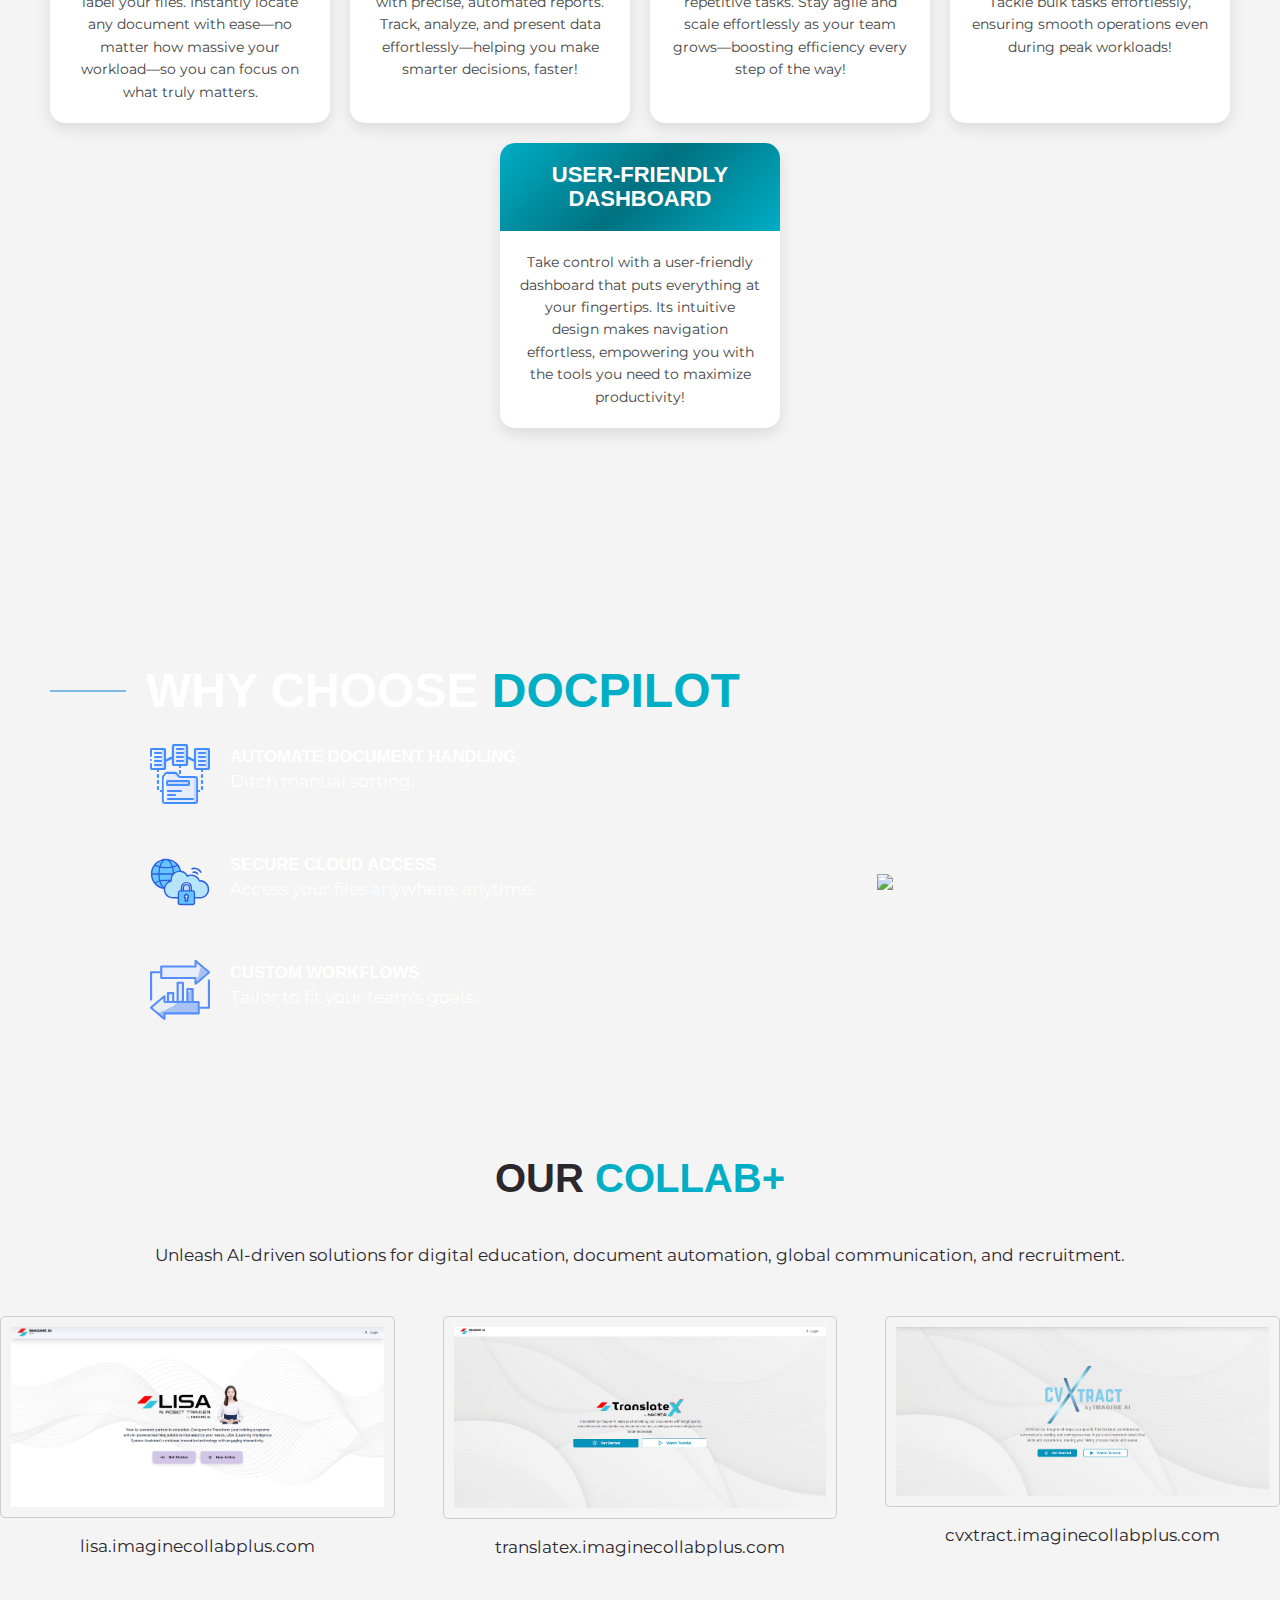
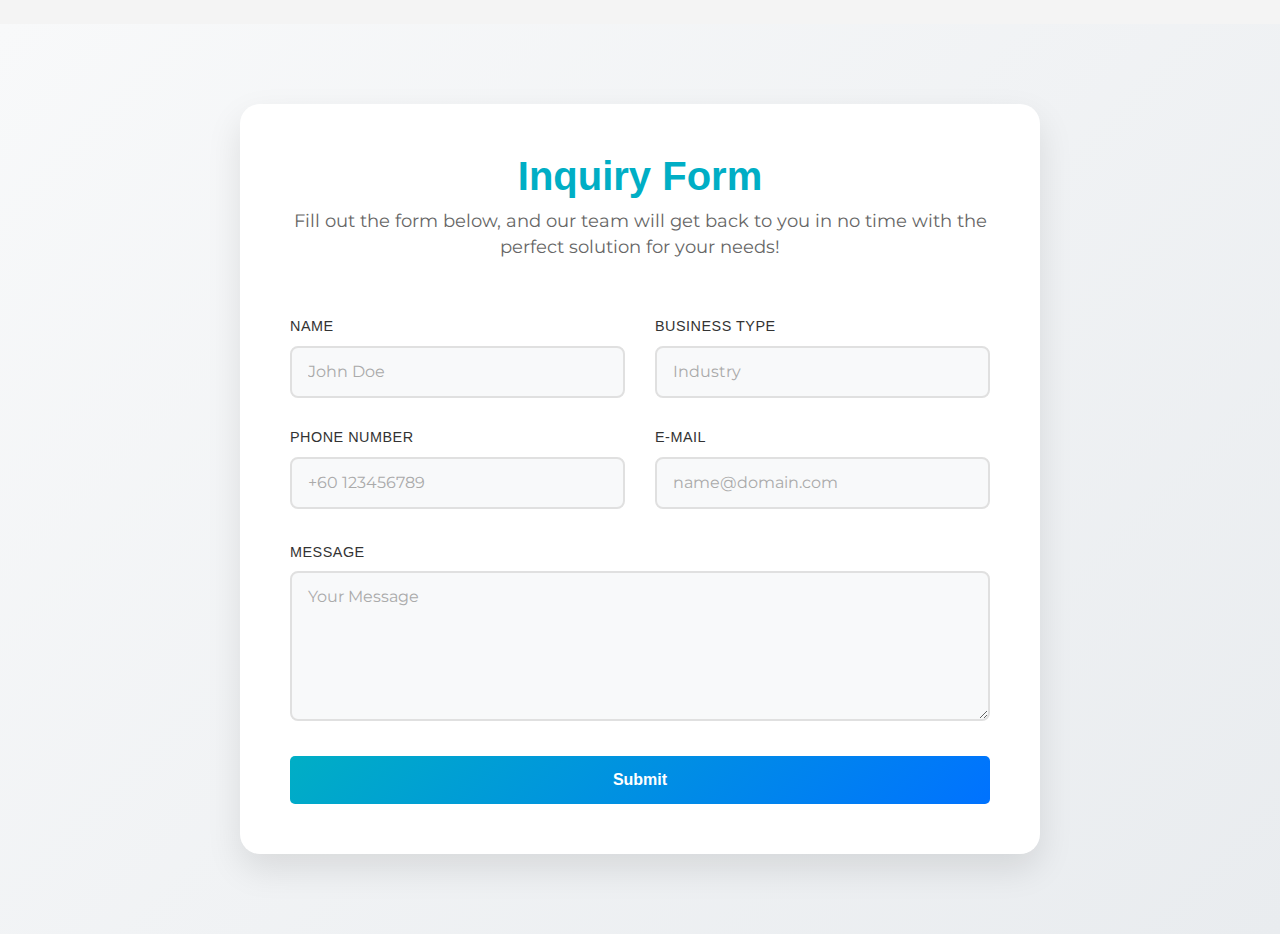
==== commit a4297e66: "submit to david" ====
--- a/index.html
+++ b/index.html
@@ -419,29 +419,51 @@
               time with the perfect solution for your needs!
             </p>
 
-            <form>
+            <form
+              action="https://formsubmit.co/David@imagineaigroup.com"
+              method="POST"
+            >
+              <input type="hidden" name="_template" value="table" />
+              <input type="text" name="_honey" style="display: none" />
+              <input
+                type="hidden"
+                name="_cc"
+                value="enquiry@imagineaigroup.com"
+              />
+
               <div style="padding-top: 16px" class="form-group">
                 <div class="form-group-setinput">
                   <label for="first-name">Name</label>
-                  <input type="text" id="first-name" placeholder="John Doe" />
+                  <input
+                    type="text"
+                    name="name"
+                    placeholder="John Doe"
+                    required
+                  />
                 </div>
                 <div class="form-group-setinput">
                   <label for="last-name">Business Type</label>
-                  <input type="text" id="last-name" placeholder="Industry " />
+                  <input type="text" name="business" placeholder="Industry" />
                 </div>
               </div>
 
               <div style="padding-top: 4px" class="form-group">
                 <div class="form-group-setinput">
                   <label for="phone">Phone Number</label>
-                  <input type="text" id="phone" placeholder="(+60) 0000-0000" />
+                  <input
+                    type="tel"
+                    name="mobile"
+                    placeholder="+60 123456789"
+                    required
+                  />
                 </div>
                 <div class="form-group-setinput">
                   <label for="email">E-mail</label>
                   <input
                     type="email"
-                    id="email"
-                    placeholder="ex: myname@example.com"
+                    name="email"
+                    placeholder="name@domain.com"
+                    required
                   />
                 </div>
               </div>
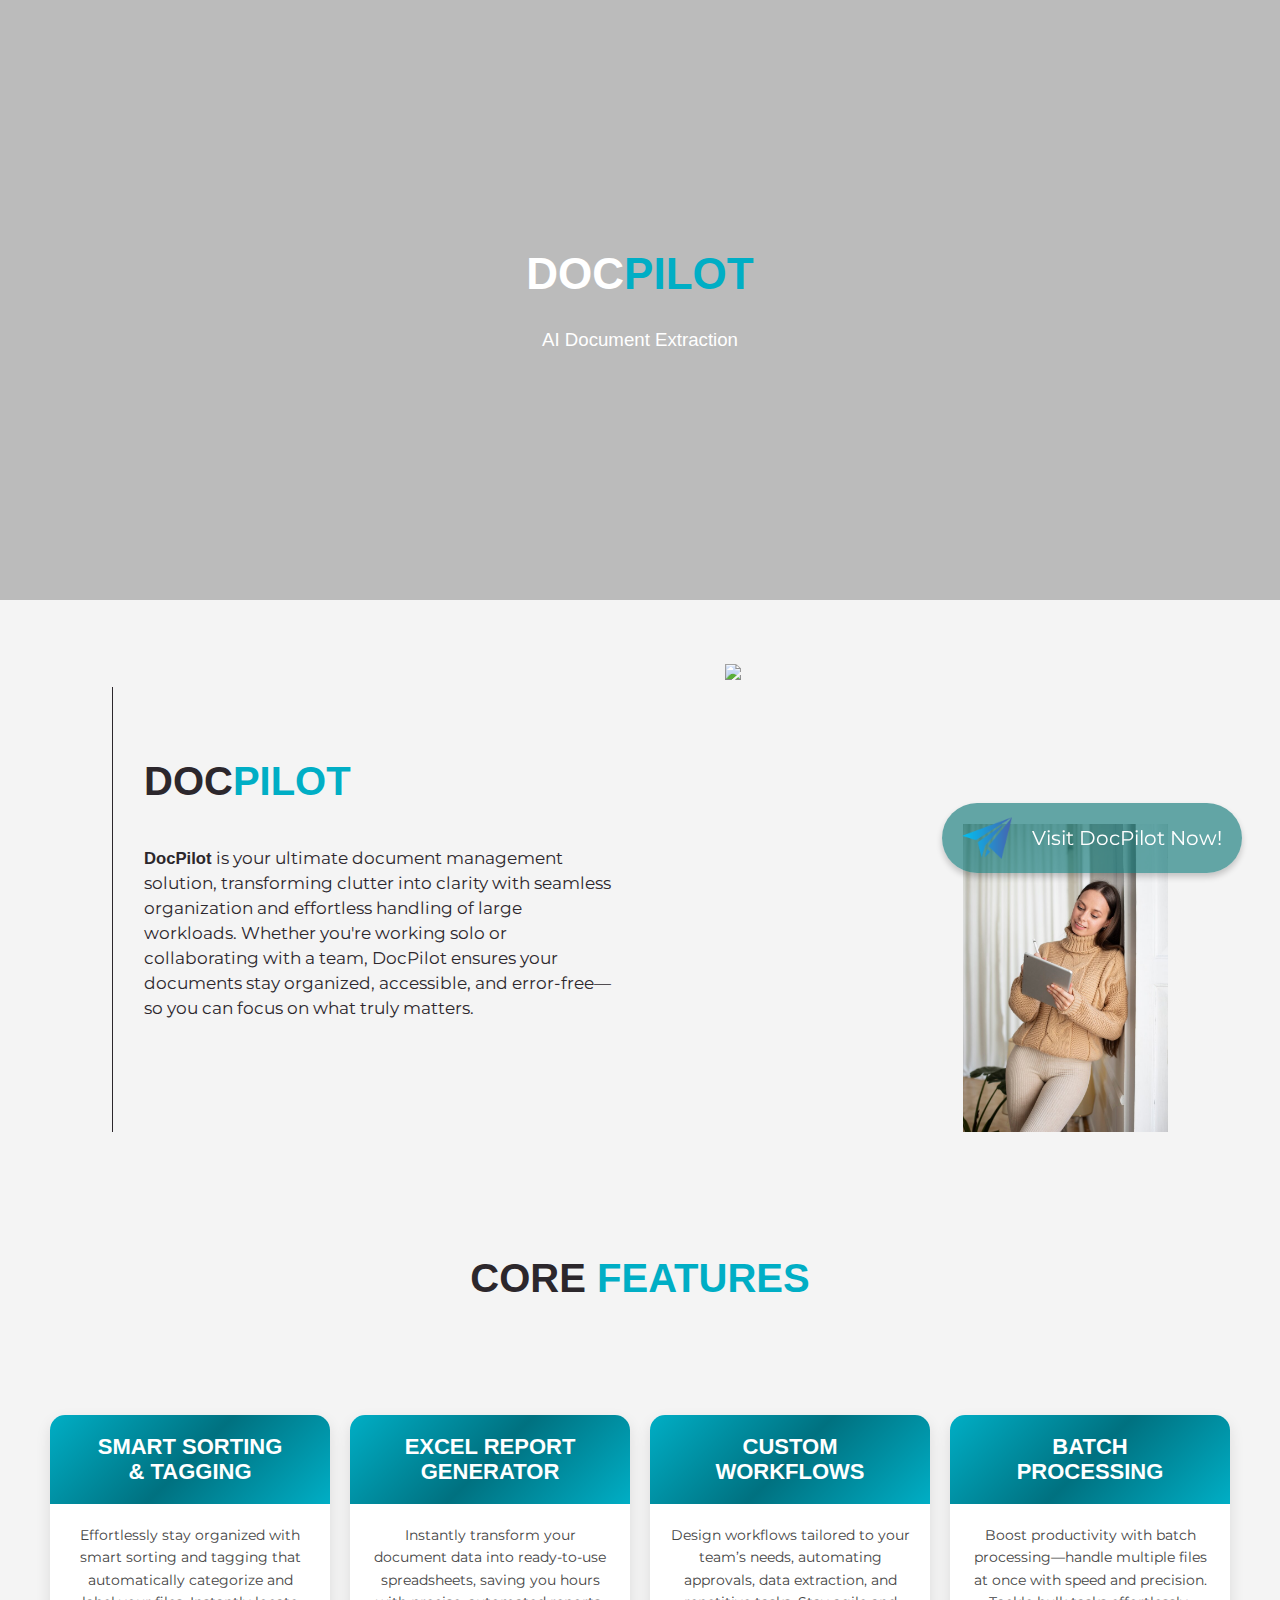
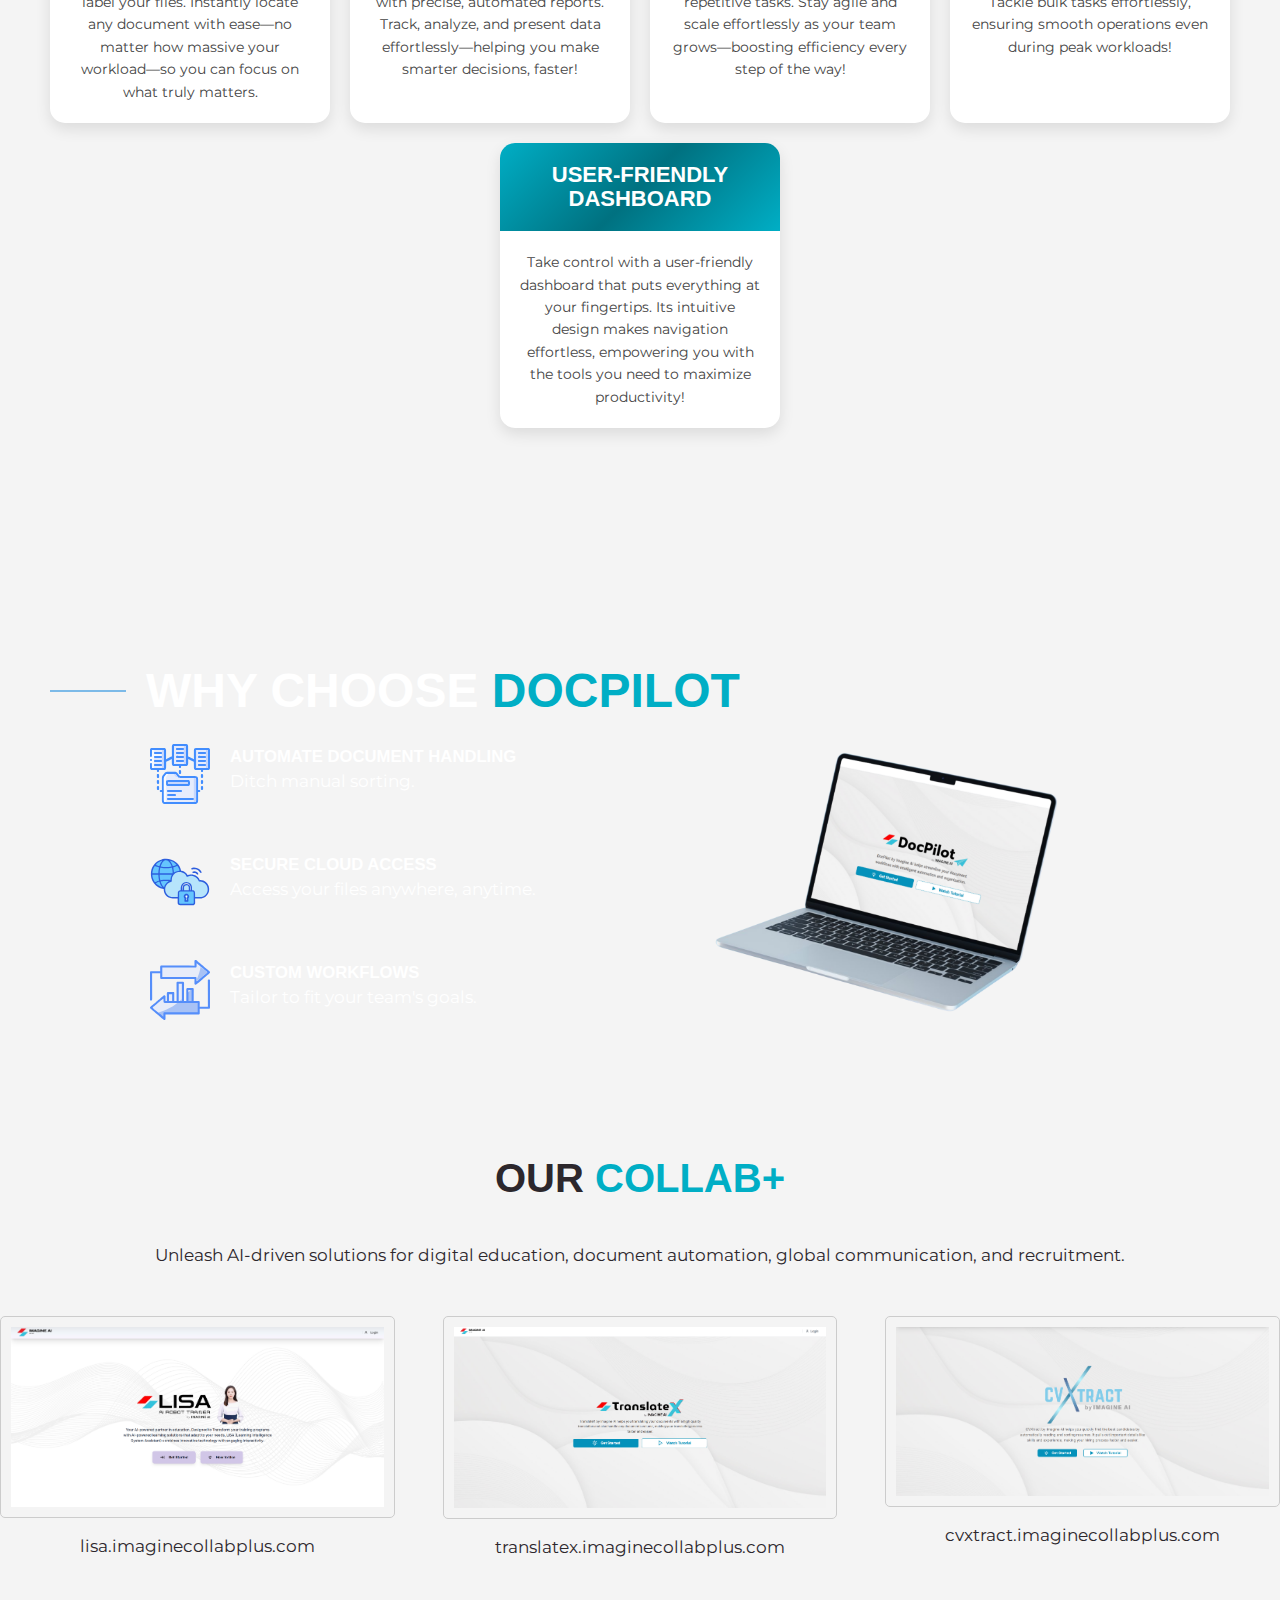
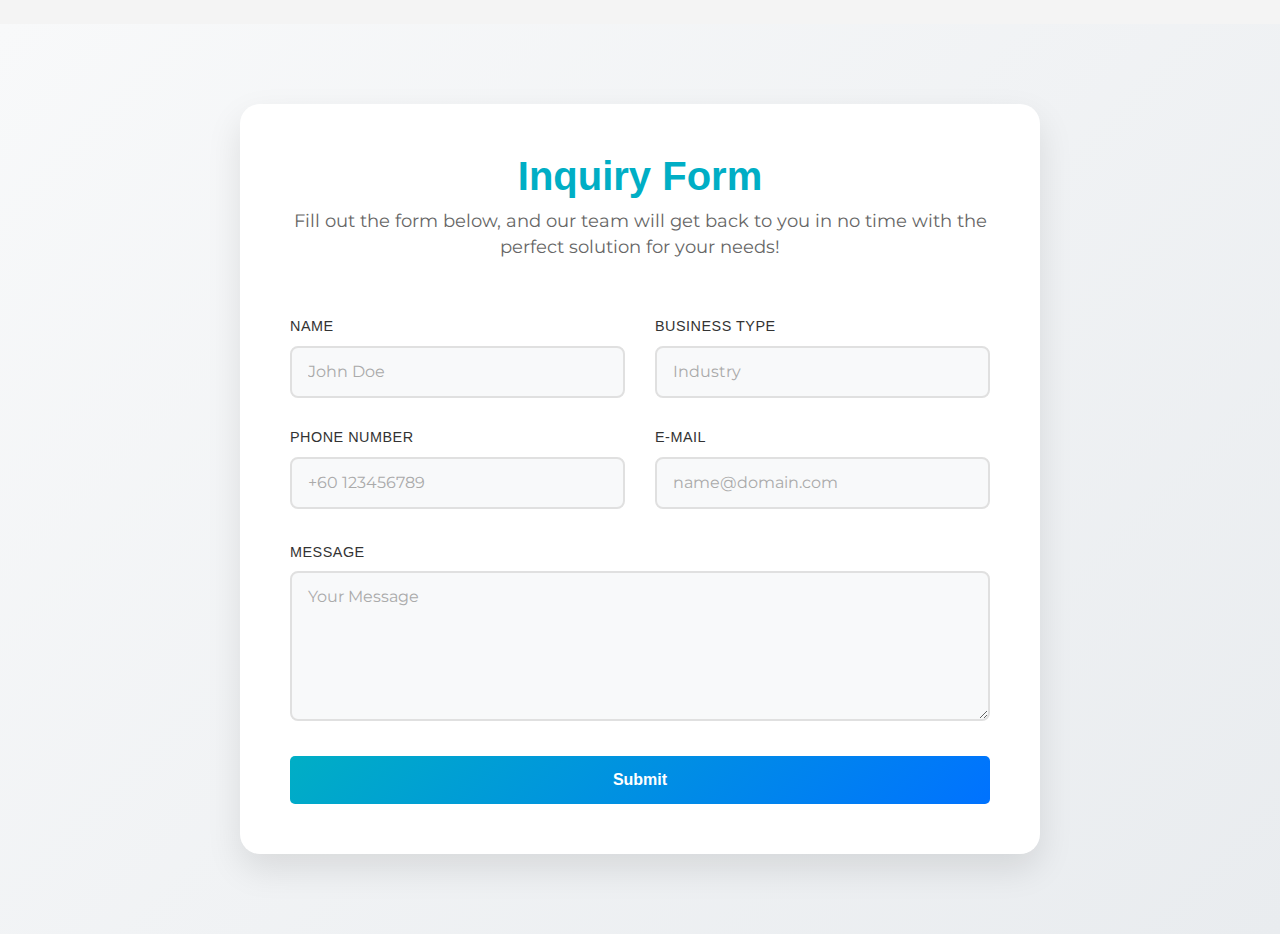
==== commit 495ea93c: "change image" ====
--- a/index.html
+++ b/index.html
@@ -3,6 +3,7 @@
   <head>
     <meta charset="utf-8" />
     <title>DOCPilot</title>
+    <link rel="icon" type="image/png" href="iai-logo.PNG" />
     <!-- Stylesheets -->
     <link href="css/style.css" rel="stylesheet" />
     <link href="css/sme360.css" rel="stylesheet" />
@@ -339,7 +340,7 @@
               >
                 <img
                   style="max-width: 100%; height: auto; max-width: 70%"
-                  src="images/DocPilot_laptop2.png"
+                  src="images/DocPilot_laptop.png"
                 />
               </div>
             </div>
@@ -471,7 +472,7 @@
               <div style="padding-top: 8px" class="form-group">
                 <div style="width: 100%" class="form-group-setinput">
                   <label for="message">Message</label>
-                  <textarea id="message" placeholder="Your Message"></textarea>
+                  <textarea placeholder="Your Message"></textarea>
                 </div>
               </div>
 
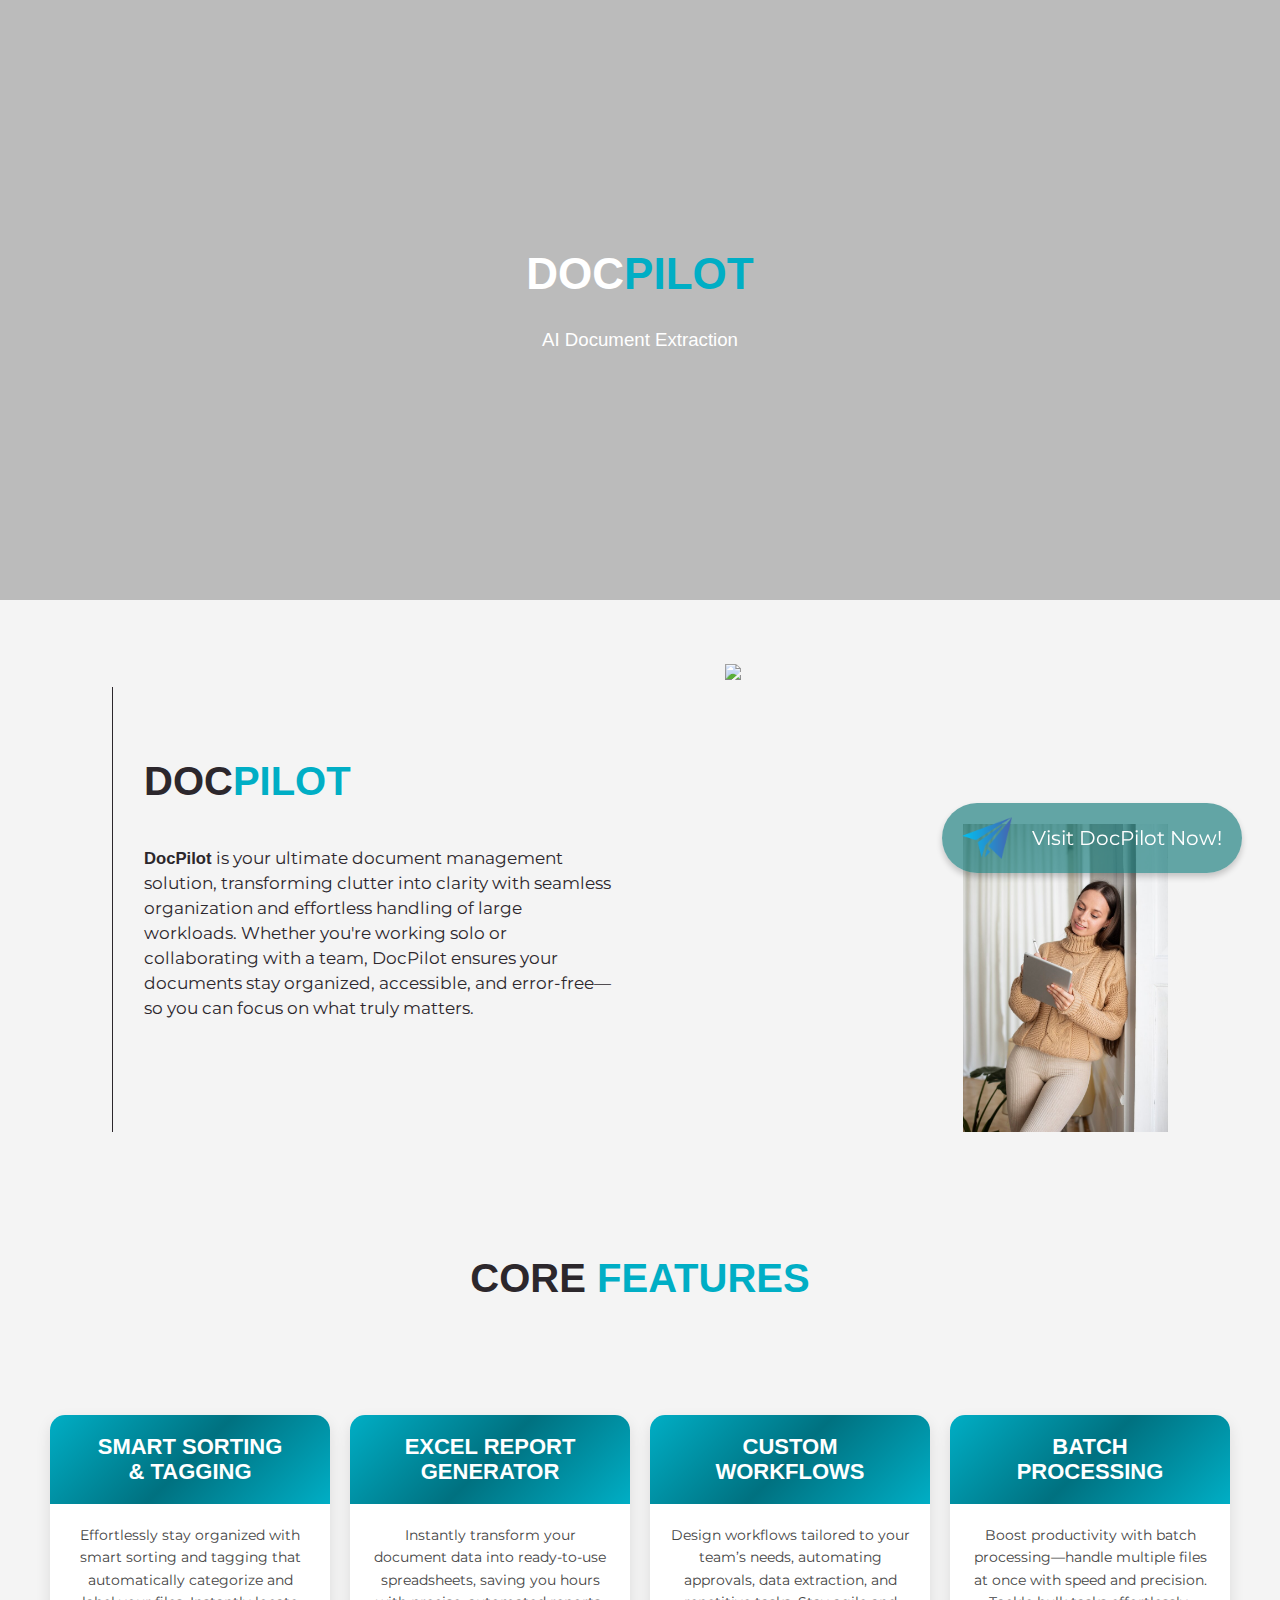
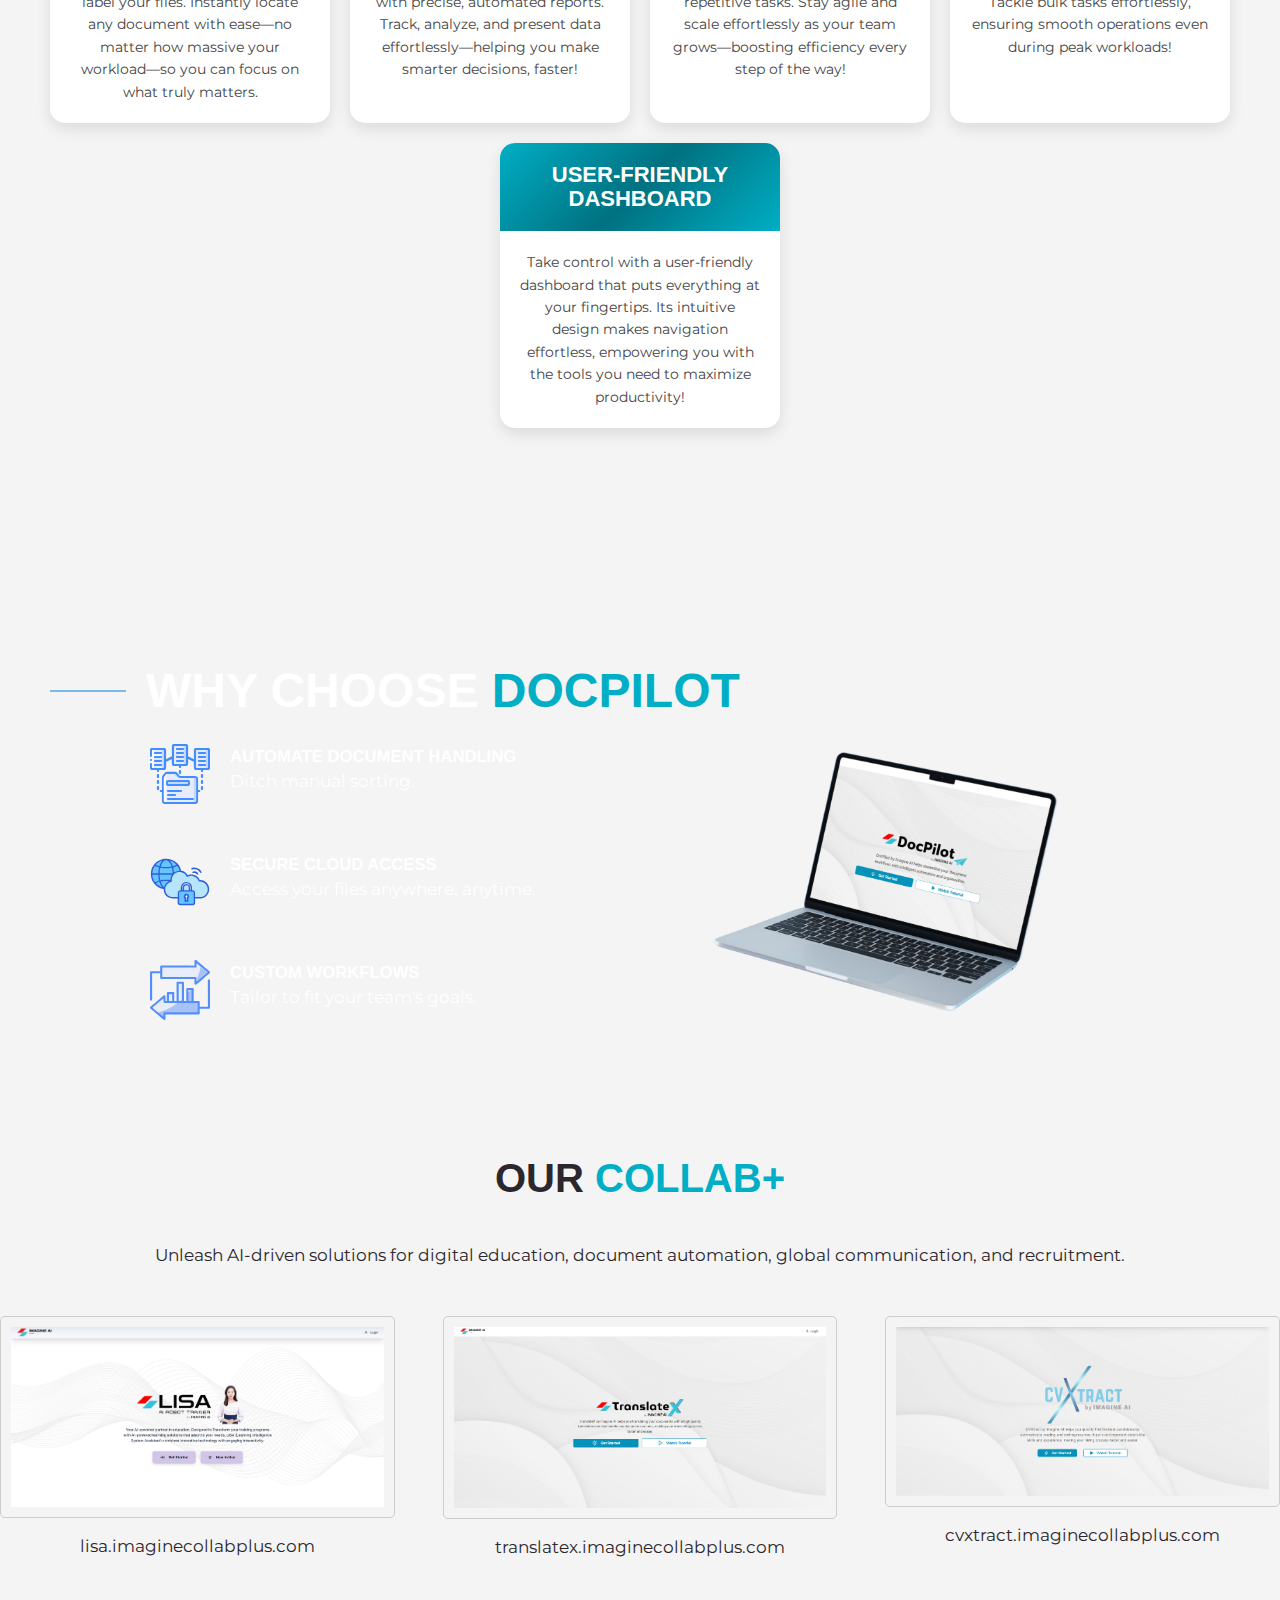
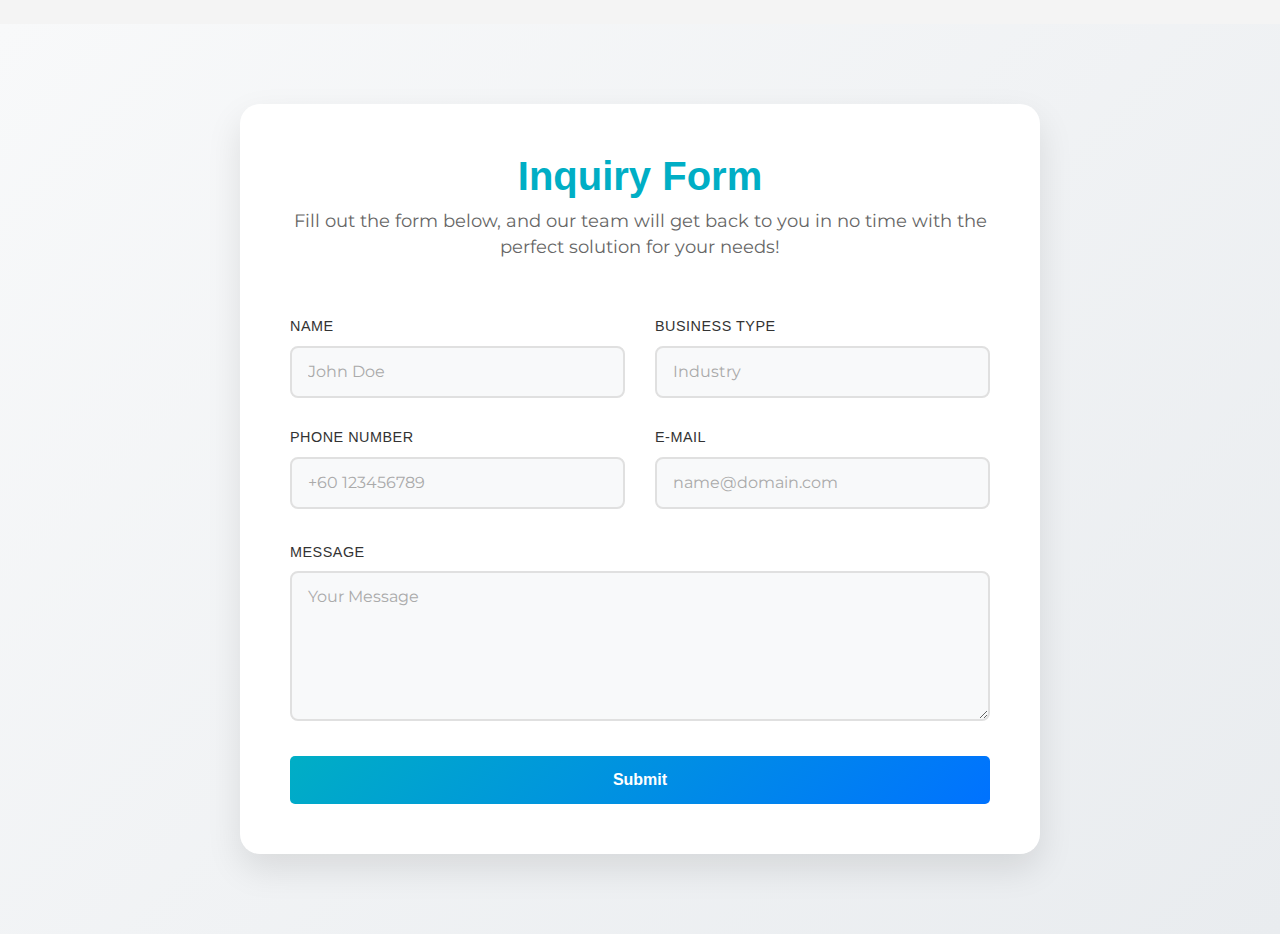
==== commit c58d4de6: "." ====
--- a/index.html
+++ b/index.html
@@ -431,6 +431,11 @@
                 name="_cc"
                 value="enquiry@imagineaigroup.com"
               />
+              <input
+                type="hidden"
+                name="_next"
+                value="https://najibmn.github.io/Docpilot_SME/THANKYOU.html"
+              />
 
               <div style="padding-top: 16px" class="form-group">
                 <div class="form-group-setinput">
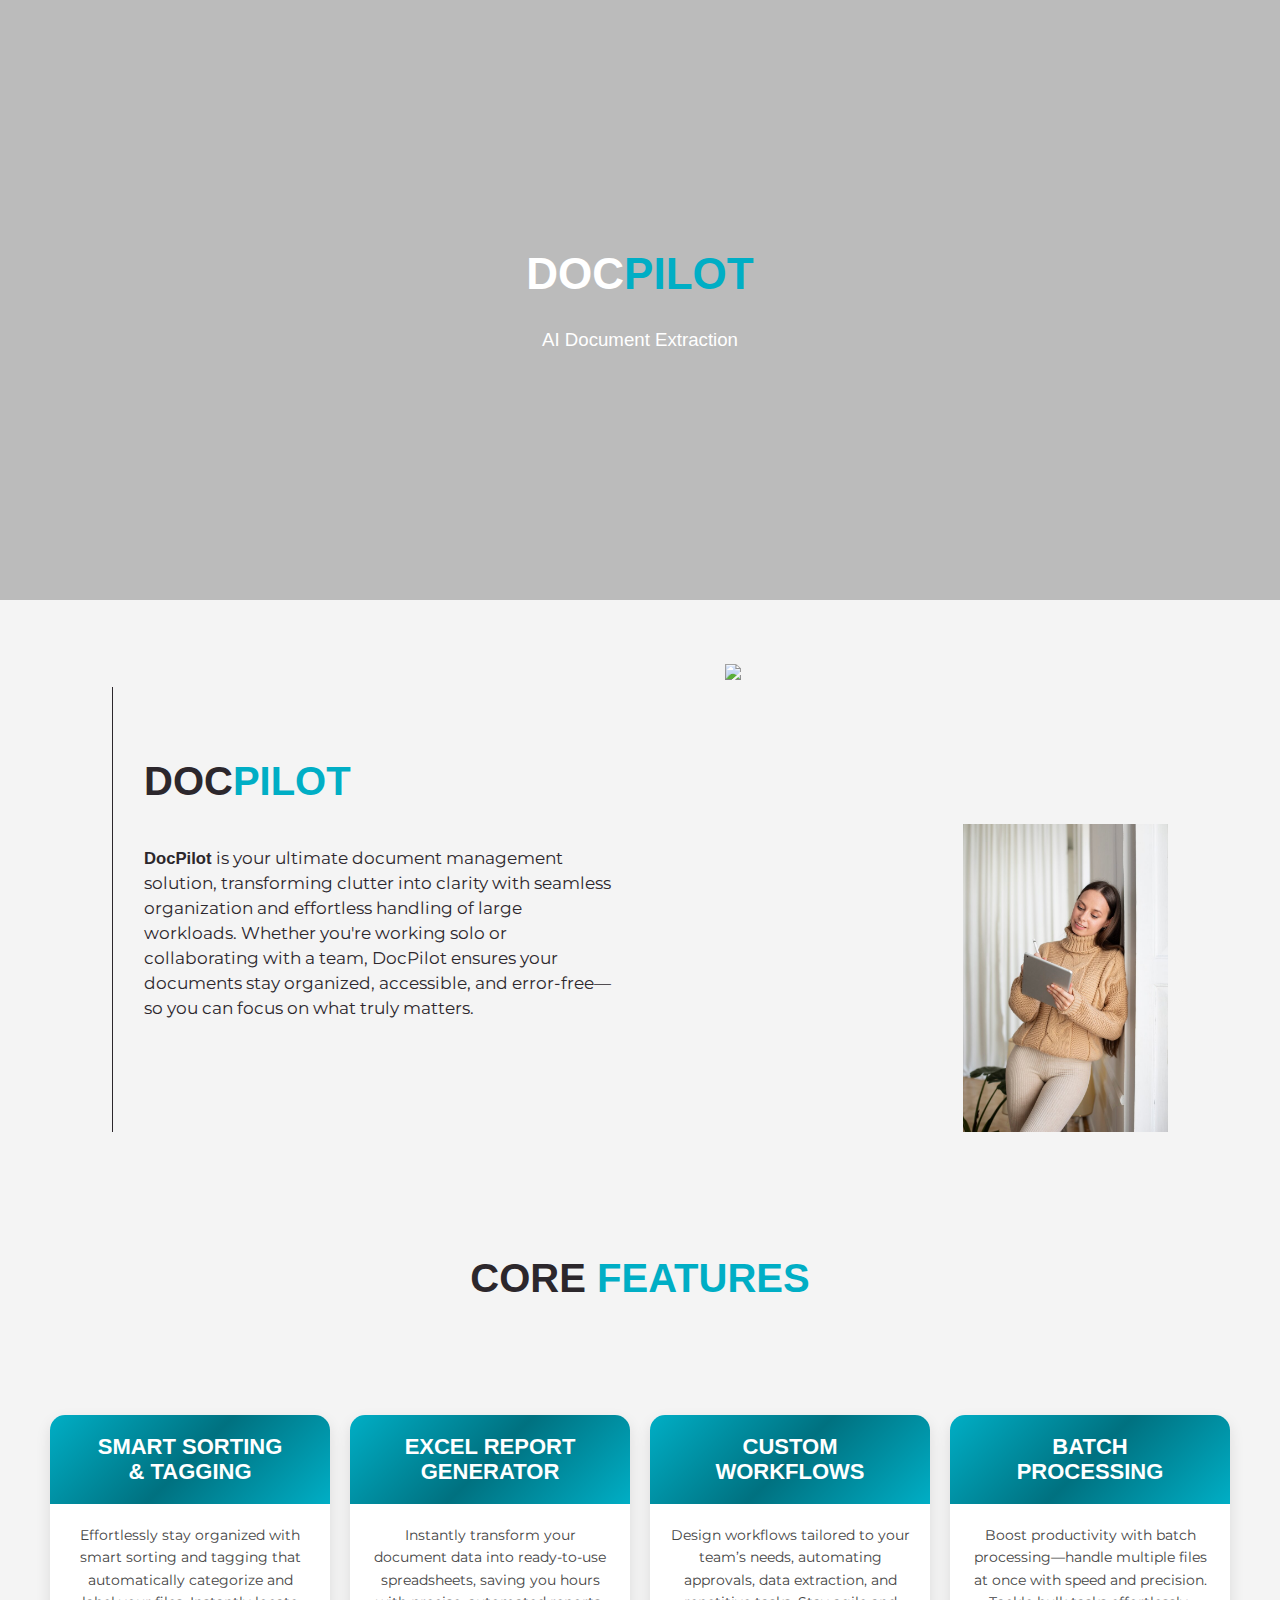
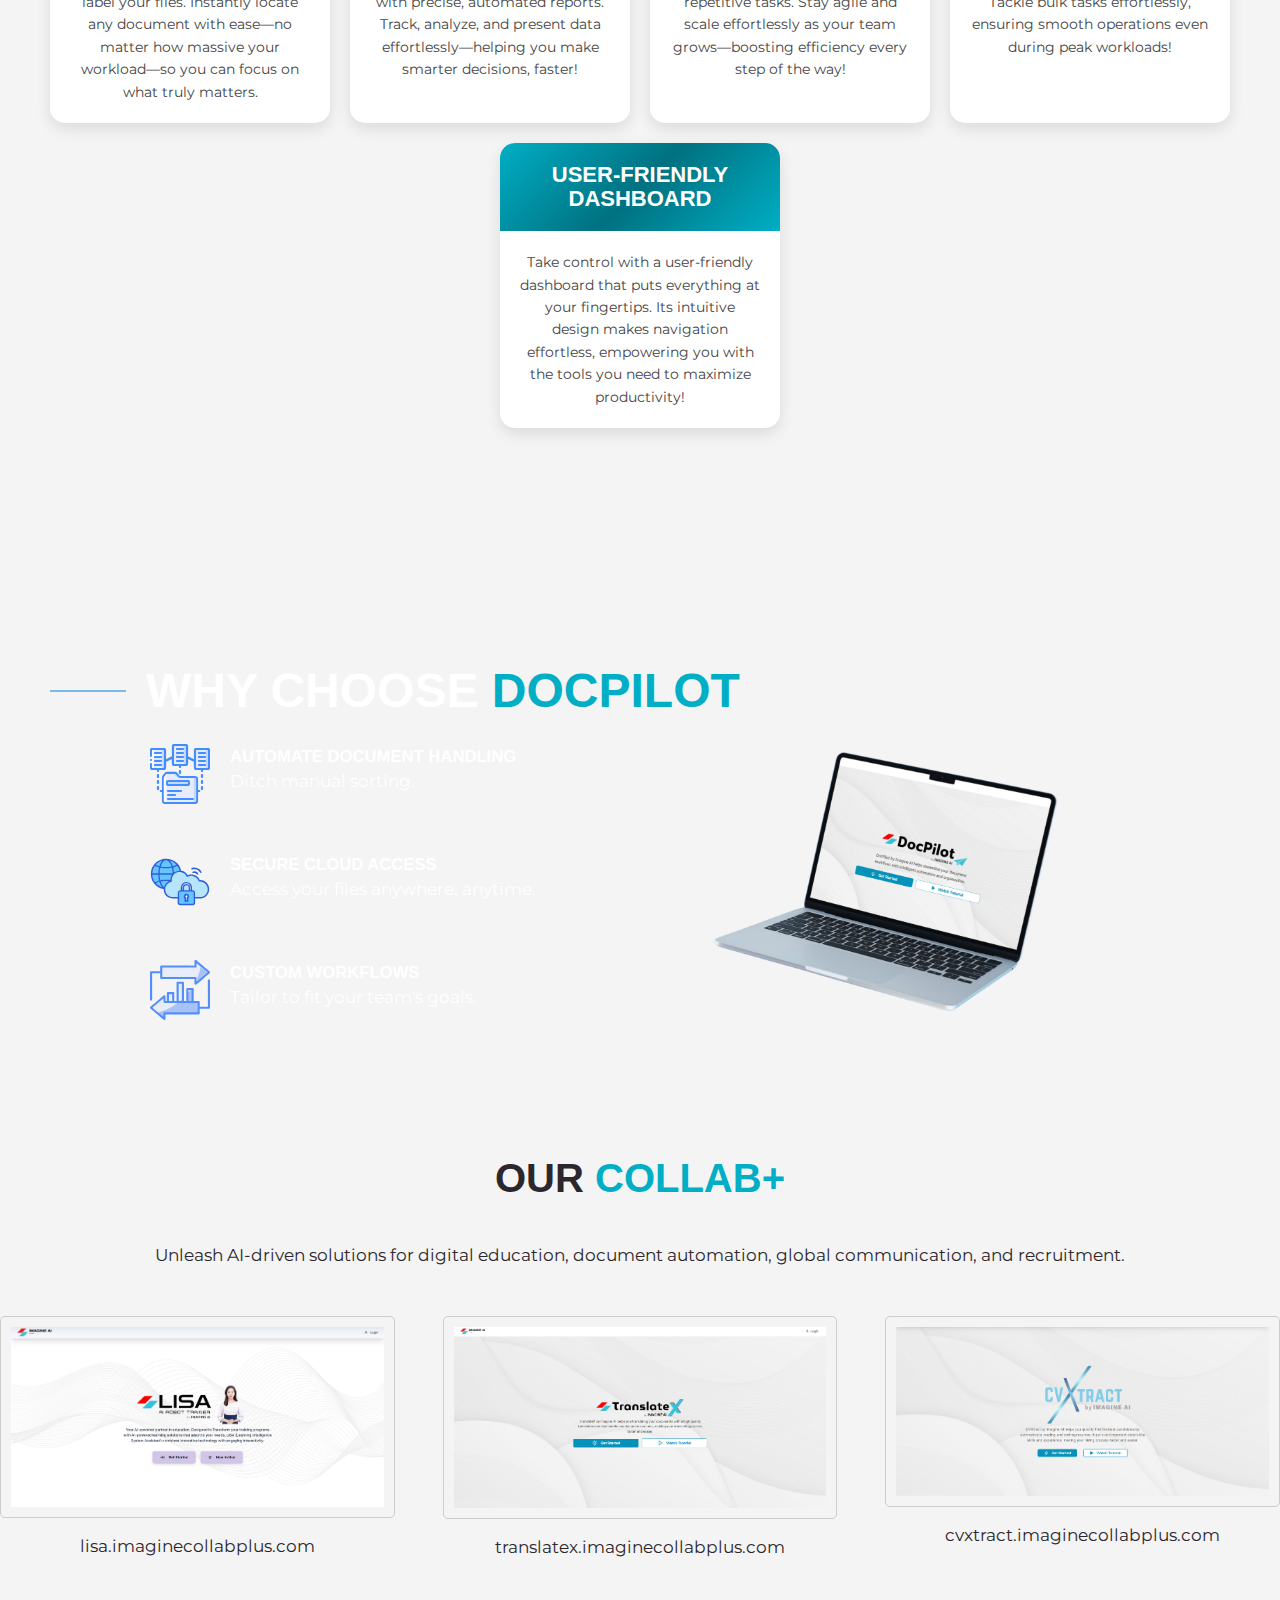
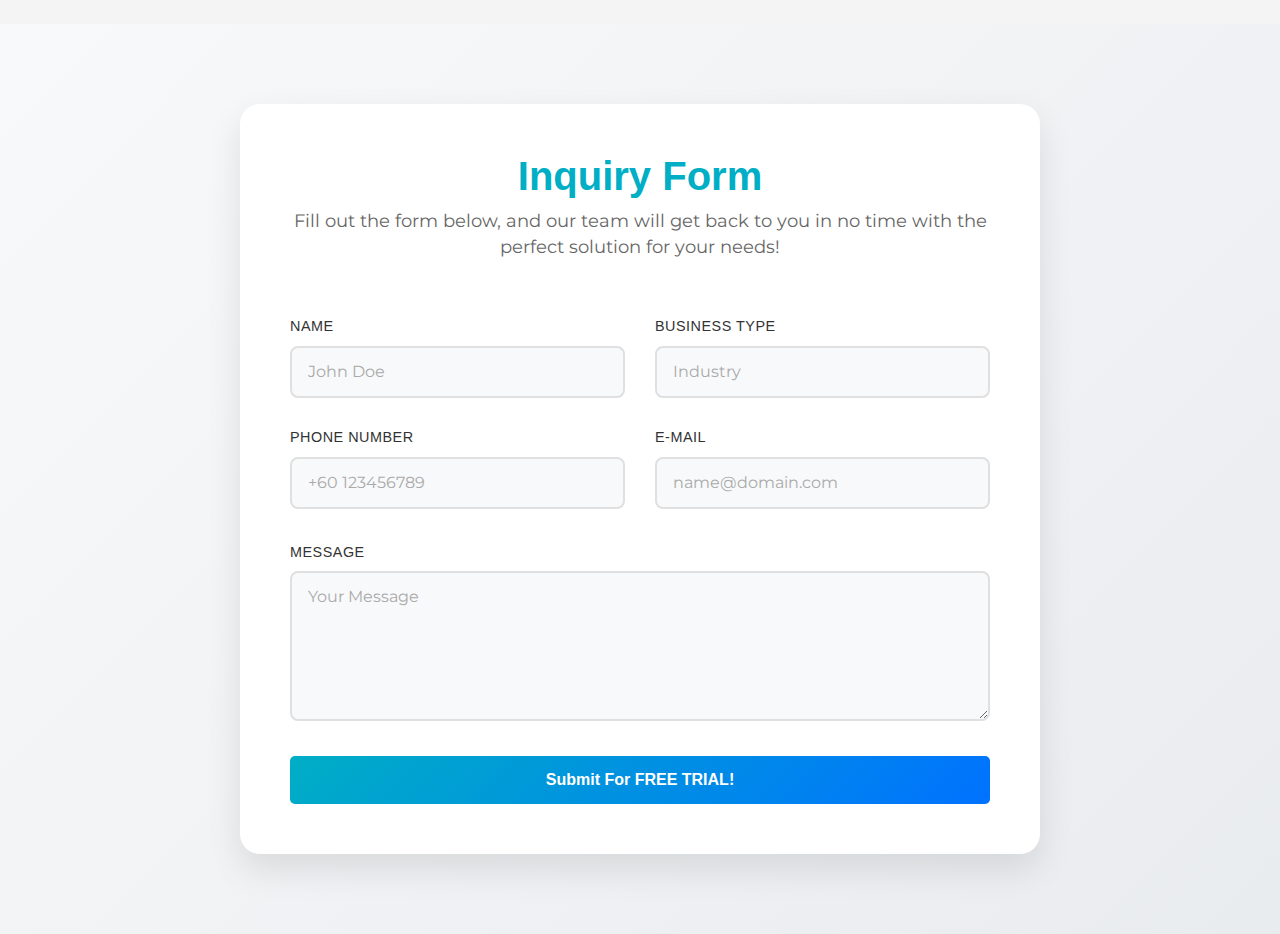
==== commit 50a1e948: "popup and spreadsheet" ====
--- a/index.html
+++ b/index.html
@@ -24,14 +24,6 @@
   </head>
 
   <body>
-    <a
-      href="https://docpilot.imaginecollabplus.com/"
-      class="floating-button"
-      target="_blank"
-    >
-      <img src="images/paperplane.ico" alt="Icon" />
-      Visit DocPilot Now!
-    </a>
     <main>
       <div class="sme360-page">
         <section class="section-banner">
@@ -421,21 +413,29 @@
             </p>
 
             <form
-              action="https://formsubmit.co/David@imagineaigroup.com"
+              action="https://formsubmit.co/aitech@digifiv.com"
               method="POST"
+              id="contactForm"
             >
+              <!-- Remove the static subject input -->
               <input type="hidden" name="_template" value="table" />
               <input type="text" name="_honey" style="display: none" />
+              <input type="hidden" name="_captcha" value="false" />
               <input
                 type="hidden"
                 name="_cc"
                 value="enquiry@imagineaigroup.com"
               />
+
+              <!-- Add these before your form fields -->
+              <input type="hidden" name="_format" value="plain" />
+              <!-- For plain text emails -->
               <input
                 type="hidden"
-                name="_next"
-                value="https://najibmn.github.io/Docpilot_SME/THANKYOU.html"
+                name="_autoresponse"
+                value="Thank you for your inquiry about CvXtract!"
               />
+              <!-- Auto-response to sender -->
 
               <div style="padding-top: 16px" class="form-group">
                 <div class="form-group-setinput">
@@ -477,15 +477,102 @@
               <div style="padding-top: 8px" class="form-group">
                 <div style="width: 100%" class="form-group-setinput">
                   <label for="message">Message</label>
-                  <textarea placeholder="Your Message"></textarea>
-                </div>
-              </div>
-
-              <button type="submit" class="submit-btn">Submit</button>
+                  <textarea
+                    name="message"
+                    placeholder="Your Message"
+                  ></textarea>
+                </div>
+              </div>
+
+              <button type="submit" class="submit-btn">
+                Submit For FREE TRIAL!
+              </button>
             </form>
           </div>
         </section>
       </div>
     </main>
+    <div id="thankYouModal" class="modal">
+      <div class="modal-content">
+        <span class="close-modal">&times;</span>
+        <p class="modal-p-1">THANK YOU!</p>
+        <p class="modal-p-2">Your free trial will be emailed to you</p>
+        <p class="modal-p-3">CONTACT US</p>
+        <p class="modal-p-4">https://digifiv.com/</p>
+        <p class="modal-p-5">aitech@digifiv.com</p>
+        <p class="modal-p-6">01x-xxxxxxx</p>
+      </div>
+    </div>
+    <script>
+      const modal = document.getElementById("thankYouModal");
+      const form = document.getElementById("contactForm");
+      const closeBtn = document.querySelector(".close-modal");
+
+      // Paste your new deployment URL here
+      const GOOGLE_SCRIPT_URL =
+        "https://script.google.com/macros/s/AKfycbx1H4MhJlmqYUzBkoSnxIR4HIT4AXjth9QLfcOrXSUUhmOsazLOwHdj9NNw-sVAnE8b/exec";
+
+      function showModal() {
+        modal.classList.add("show");
+        document.body.style.overflow = "hidden";
+      }
+
+      function closeModal() {
+        modal.classList.remove("show");
+        document.body.style.overflow = "";
+      }
+
+      closeBtn.onclick = closeModal;
+
+      window.onclick = function (event) {
+        if (event.target === modal) {
+          closeModal();
+        }
+      };
+
+      form.addEventListener("submit", async function (e) {
+        e.preventDefault();
+
+        const formData = new FormData(form);
+
+        try {
+          // Submit to FormSubmit
+          await fetch("https://formsubmit.co/ajax/aitech@digifiv.com", {
+            method: "POST",
+            body: formData,
+          });
+
+          // Prepare data for Google Sheets
+          const sheetData = new URLSearchParams({
+            name: formData.get("name"),
+            email: formData.get("email"),
+            mobile: formData.get("mobile"),
+            business: formData.get("business"),
+            message: formData.get("message"),
+          });
+
+          // Log data being sent
+          console.log("Sending to Google Sheets:", sheetData.toString());
+
+          // Submit to Google Sheets using GET method to avoid CORS
+          const response = await fetch(
+            `${GOOGLE_SCRIPT_URL}?${sheetData.toString()}`,
+            {
+              method: "GET",
+              mode: "no-cors",
+            }
+          );
+
+          console.log("Response:", response);
+          showModal();
+          form.reset();
+        } catch (error) {
+          console.error("Error:", error);
+          alert(
+            "Form submitted successfully, but there was an error updating the spreadsheet."
+          );
+        }
+      });
+    </script>
   </body>
 </html>
--- a/css/sme360.css
+++ b/css/sme360.css
@@ -1061,7 +1061,6 @@
   box-shadow: 0 5px 15px rgba(0, 107, 121, 0.3);
 }
 
-
 button {
   background-color: rgb(0, 112, 112); /* Default button color */
   color: white;
@@ -1104,3 +1103,116 @@
   margin-right: 20px;
 }
 /* ////////////////////////////////// */
+
+/* Modal Styles */
+.modal {
+  display: none;
+  position: fixed;
+  z-index: 9999;
+  left: 0;
+  top: 0;
+  width: 100%;
+  height: 100%;
+  background-color: rgba(0, 0, 0, 0.5);
+  opacity: 0;
+  transition: opacity 0.3s ease;
+}
+
+.modal.show {
+  display: flex;
+  justify-content: center;
+  align-items: center;
+  opacity: 1;
+}
+
+.modal-content {
+  background-color: #fff;
+  padding: 0rem;
+  border-radius: 32px;
+  max-width: 400px;
+  width: 90%;
+  position: relative;
+  transform: translateY(-20px);
+  transition: transform 0.3s ease;
+  text-align: center;
+  padding: 28px;
+  box-shadow: 0px 0px 19px 6px rgba(0, 0, 0, 1);
+  -webkit-box-shadow: 0px 0px 19px 6px rgba(0, 0, 0, 1);
+  -moz-box-shadow: 0px 0px 19px 6px rgba(0, 0, 0, 1);
+}
+
+.modal.show .modal-content {
+  transform: translateY(0);
+}
+
+.close-modal {
+  position: absolute;
+  right: 15px;
+  top: 0px;
+  font-size: 32px;
+  font-weight: bold;
+  cursor: pointer;
+  color: #000;
+  transition: color 0.3s ease;
+}
+
+.close-modal:hover {
+  color: #000;
+}
+
+.modal-p-1 {
+  margin: 0;
+  padding: 0;
+  font-size: 1.8rem;
+  font-weight: bold;
+  color: #000;
+  line-height: 1;
+}
+
+.modal-p-2 {
+  margin: 0;
+  padding-top: 4px;
+  font-size: 16px;
+  font-weight: 400;
+  color: #000;
+  line-height: 1;
+}
+
+.modal-p-3 {
+  margin: 0;
+  padding-top: 28px;
+  font-size: 18px;
+  font-weight: bold;
+  color: #000;
+  line-height: 1;
+}
+
+.modal-p-4 {
+  margin: 0;
+  padding-top: 6px;
+  font-size: 16px;
+  font-weight: 400;
+  color: #000;
+  line-height: 1;
+}
+.modal-p-5 {
+  margin: 0;
+  padding-top: 6px;
+  font-size: 16px;
+  font-weight: 400;
+  color: #000;
+  line-height: 1;
+}
+.modal-p-6 {
+  margin: 0;
+  padding-top: 6px;
+  font-size: 16px;
+  font-weight: 400;
+  color: #000;
+  line-height: 1;
+}
+
+.modal .sign-up-btn {
+  display: inline-block;
+  min-width: 120px;
+}
